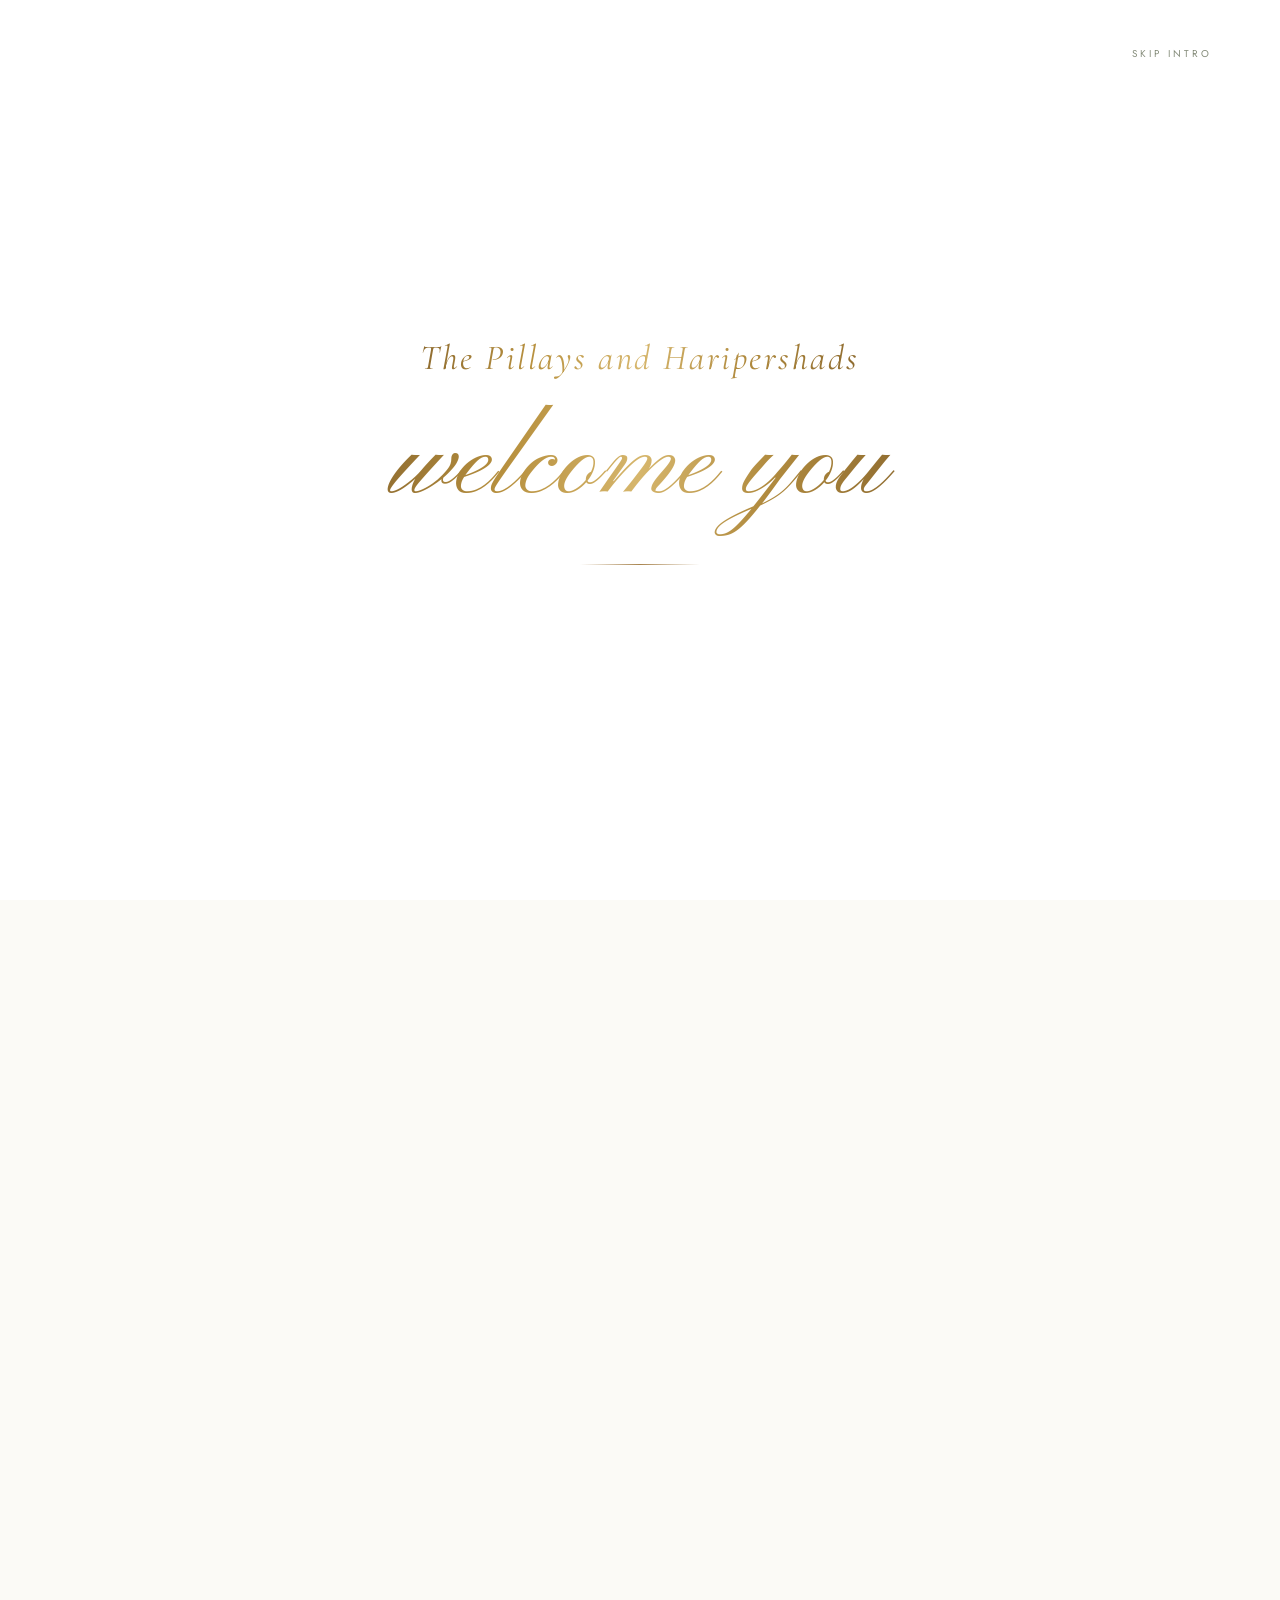
==== index (2).html @ 286792a9 "Add files via upload" ====
<!DOCTYPE html>
<html lang="en">
<head>
  <meta charset="UTF-8" />
  <meta name="viewport" content="width=device-width, initial-scale=1, viewport-fit=cover" />
  <title>Amelia &amp; Zivan's wedding</title>
  <meta name="description" content="You are invited to celebrate the wedding of Amelia &amp; Zivan — 10 April 2027, Pont de Val." />
  <meta name="theme-color" content="#4a5043" />
  <meta property="og:type" content="website" />
  <meta property="og:title" content="Amelia &amp; Zivan's wedding" />
  <meta property="og:description" content="You are invited &mdash; 10 April 2027, Pont de Val." />
  <!-- For WhatsApp/iMessage link previews, change this to the full web address of the photo, e.g. https://yoursite.com/images/couple-2.jpg -->
  <meta property="og:image" content="images/couple-2.jpg" />
  <link rel="icon" href="images/logo-gold.png" />
  <link rel="apple-touch-icon" href="images/logo-gold.png" />
  <link rel="preconnect" href="https://fonts.googleapis.com" />
  <link rel="preconnect" href="https://fonts.gstatic.com" crossorigin />
  <link href="https://fonts.googleapis.com/css2?family=Cormorant+Garamond:ital,wght@0,300;0,400;0,500;0,600;1,300;1,400;1,500&family=Jost:wght@300;400;500&family=Pinyon+Script&display=swap" rel="stylesheet" />
  <link rel="stylesheet" href="css/style.css" />
</head>
<body class="is-locked">

  <!-- Custom bouquet cursor -->
  <div id="cursor" aria-hidden="true">
    <svg viewBox="0 0 64 64" fill="none" stroke="currentColor" stroke-width="1.3" stroke-linecap="round" stroke-linejoin="round">
      <!-- two interlocking wedding rings -->
      <circle cx="23" cy="39" r="14" />
      <circle cx="41" cy="39" r="14" />
      <circle cx="23" cy="39" r="11.200" stroke-width=".6" opacity=".7" />
      <circle cx="41" cy="39" r="11.200" stroke-width=".6" opacity=".7" />
      <!-- diamond -->
      <path d="M18.500 16 L21 11 H25 L27.500 16 L23 22 Z" />
      <path d="M18.500 16 H27.500 M21 11 L23 16 L25 11 M23 16 V22" stroke-width=".8" />
      <!-- sparkle -->
      <path d="M46 8 V14 M43 11 H49" stroke-width=".9" />
    </svg>
  </div>

  <!-- Falling leaves canvas -->
  <canvas id="leaves" aria-hidden="true"></canvas>

  <!-- ============ INTRO ============ -->
  <section id="intro" aria-label="Wedding invitation" data-cursor-theme="light">
    <div class="intro-vignette"></div>
    <div class="grain"></div>
    <div class="gold-dust" id="goldDust" aria-hidden="true"></div>

    <!-- Stage 1: Monogram on black -->
    <div class="stage stage-logo" id="stageLogo">
      <img class="logo-main" src="images/logo-gold.png" alt="Amelia and Zivan monogram" />
    </div>

    <!-- Stage 2: Welcome message -->
    <div class="stage stage-welcome" id="stageWelcome">
      <h2 class="welcome-text"><span class="wl wl-a">The Pillays and Haripershads</span><span class="wl wl-b">welcome you</span></h2>
      <span class="welcome-rule"></span>
    </div>

    <!-- Stage 3: Envelope on sage -->
    <div class="stage stage-envelope" id="stageEnvelope">
      <p class="env-hint" id="envHint">Tap the seal to open</p>

      <div class="env-fit" id="envFit">
      <div class="envelope-wrap" id="envelopeWrap">
        <div class="envelope" id="envelope">
          <div class="env-back"></div>

          <!-- the card tucked inside -->
          <div class="card" id="card">
            <div class="card-inner">
              <p class="card-eyebrow" id="guestGreeting">Dear Guest,</p>
              <i class="card-rule"></i>
              <p class="card-line">We joyfully invite you to celebrate the wedding of</p>
              <h1 class="card-names">Amelia <span>&amp;</span> Zivan</h1>
              <p class="card-date">Saturday &middot; 10 April 2027</p>

              <div class="countdown" id="countdownCard" aria-live="off">
                <div><b data-unit="days">000</b><small>Days</small></div>
                <div><b data-unit="hours">00</b><small>Hours</small></div>
                <div><b data-unit="minutes">00</b><small>Minutes</small></div>
                <div><b data-unit="seconds">00</b><small>Seconds</small></div>
              </div>

              <button class="enter-btn" id="enterBtn" type="button">
                <span>Enter</span>
              </button>

            </div>
          </div>

          <div class="env-front"></div>
          <div class="env-label"><b><span class="el-names">Amelia &amp; Zivan's</span><span class="el-wed">wedding</span></b></div>
          <div class="env-flap" id="envFlap"></div>

          <button class="seal" id="seal" type="button" aria-label="Open the invitation">
            <img src="images/logo-gold.png" alt="" />
          </button>
        </div>
        <div class="env-shadow"></div>
        <img class="env-logo" id="envLogo" src="images/logo-gold.png" alt="" />
      </div>
      </div>
    </div>

    <button class="skip" id="skipBtn" type="button">Skip intro</button>

    <!-- Curtain used for the transition into the main site -->
    <div class="curtain" id="curtain"><img src="images/logo-gold.png" alt="" /></div>
  </section>

  <!-- ============ MAIN SITE ============ -->
  <main id="site" aria-hidden="true">

    <!-- Icon sprite (line art) -->
    <svg width="0" height="0" style="position:absolute" aria-hidden="true">
      <defs>
        <symbol id="i-pin" viewBox="0 0 48 48"><path d="M24 43c-7-9-12-15-12-22a12 12 0 0 1 24 0c0 7-5 13-12 22z"/><circle cx="24" cy="21" r="4.5"/></symbol>
        <symbol id="i-rings" viewBox="0 0 48 48"><circle cx="18" cy="29" r="10"/><circle cx="30" cy="29" r="10"/><path d="M14 11l4-4 4 4-4 5z"/></symbol>
        <symbol id="i-cocktail" viewBox="0 0 48 48"><path d="M8 10h32L24 28z"/><path d="M24 28v14M15 42h18"/><circle cx="31" cy="9" r="3"/><path d="M31 3l-7 12"/></symbol>
        <symbol id="i-heart" viewBox="0 0 48 48"><path d="M24 41C9 30 6 22 6 16a9 9 0 0 1 18-1 9 9 0 0 1 18 1c0 6-3 14-18 25z"/></symbol>
        <symbol id="i-dinner" viewBox="0 0 48 48"><circle cx="24" cy="25" r="12"/><circle cx="24" cy="25" r="7"/><path d="M6 8v14M10 8v14M6 15h4M8 22v18M42 8c-4 3-5 9-4 15h4zM42 23v17"/></symbol>
        <symbol id="i-disco" viewBox="0 0 48 48"><circle cx="24" cy="27" r="14"/><path d="M24 4v9M10 27h28M24 13v28M13 18c7 4 15 4 22 0M13 36c7-4 15-4 22 0"/></symbol>
        <symbol id="i-moon" viewBox="0 0 48 48"><path d="M33 6a18 18 0 1 0 9 30A15 15 0 0 1 33 6z"/><path d="M38 8v6M35 11h6"/></symbol>
        <symbol id="i-clock" viewBox="0 0 48 48"><circle cx="24" cy="24" r="17"/><path d="M24 13v11l7 5"/></symbol>
        <symbol id="i-cal" viewBox="0 0 48 48"><rect x="7" y="10" width="34" height="31" rx="2"/><path d="M7 19h34M16 5v9M32 5v9"/></symbol>
        <symbol id="i-bed" viewBox="0 0 48 48"><path d="M5 38V12M5 28h38v10M43 28v-5a6 6 0 0 0-6-6H19v11"/><circle cx="12" cy="22" r="4"/></symbol>
      </defs>
    </svg>

    <div class="progress" id="progress" aria-hidden="true"></div>

    <header class="nav" id="nav">
      <a href="#top" class="nav-logo"><img src="images/logo-gold.png" alt="A &amp; Z" /></a>
      <button class="nav-toggle" id="navToggle" type="button" aria-label="Menu" aria-expanded="false"><span></span><span></span></button>
      <nav id="navLinks">
        <a href="#welcome">Welcome</a>
        <a href="#retinue">Retinue</a>
        <a href="#details">The Day</a>
        <a href="#itinerary">Itinerary</a>
        <a href="#dresscode">Dress Code</a>
        <a href="#stay">Stay</a>
        <a href="#rsvp" class="nav-cta">RSVP</a>
      </nav>
    </header>

    <!-- ================= HERO ================= -->
    <section class="hero" id="top" data-cursor-theme="dark">
      <div class="hero-bg" id="heroBg"></div>
      <div class="hero-overlay"></div>
      <div class="hero-content">
        <div class="hero-top">
          <img class="hero-crest reveal" src="images/logo-gold.png" alt="" />
          <p class="eyebrow reveal">Our Wedding</p>
          <h2 class="hero-names reveal"><span class="n1">Amelia</span><span class="amp">&amp;</span><span class="n2">Zivan</span></h2>
          <p class="hero-date reveal">10 &middot; 04 &middot; 2027</p>
          <p class="hero-venue reveal">Pont de Val</p>
        </div>
        <div class="hero-bottom">
          <div class="countdown countdown-hero reveal" id="countdownHero">
            <div><b data-unit="days">000</b><small>Days</small></div>
            <div><b data-unit="hours">00</b><small>Hours</small></div>
            <div><b data-unit="minutes">00</b><small>Minutes</small></div>
            <div><b data-unit="seconds">00</b><small>Seconds</small></div>
          </div>
          <a href="#rsvp" class="btn-gold reveal">Kindly Reply</a>
        </div>
      </div>
      <a href="#welcome" class="scroll-cue" aria-label="Scroll down"><span></span></a>
    </section>

    <!-- ================= WELCOME ================= -->
    <section class="paper welcome" id="welcome" data-cursor-theme="light">
      <div class="euc tl" data-len="7" data-seed="3"></div>
      <div class="euc br" data-len="6" data-seed="9"></div>
      <div class="container">
        <p class="quote reveal">&ldquo;Two are better than one&hellip; and a threefold cord is not quickly broken.&rdquo;<small>Ecclesiastes 4:9, 12</small></p>
        <img class="mono reveal" src="images/logo-gold.png" alt="" />
        <p class="eyebrow dark reveal">With great joy and grateful hearts</p>
        <p class="lead reveal">Together with our parents, we invite you to share in the celebration of our love as we unite in marriage.</p>

        <h3 class="script-names reveal"><span>Amelia</span><em>&amp;</em><span>Zivan</span></h3>
        <p class="eyebrow dark reveal">We have the honour of inviting you to our wedding</p>

        <div class="date-block reveal">
          <span class="dow">Saturday</span>
          <span class="mth">April</span><b>10</b>
          <span class="yr">2027</span>
        </div>
        <button class="btn-line reveal" id="addCal" type="button"><svg class="ico"><use href="#i-cal"/></svg> Add to calendar</button>
      </div>
    </section>

    
    <!-- ================= MOMENTS ================= -->
    <section class="moments" id="story" data-cursor-theme="light">
      <div class="container">
        <p class="eyebrow dark reveal">Our Story</p>
        <h3 class="section-title reveal">Moments we <em>treasure</em></h3>
      </div>

      <div class="pair p1">
        <figure class="m ma" data-speed="-0.05"><div class="m-img reveal"><img src="images/couple-7.jpg" alt="Amelia and Zivan sitting together in a golden field" loading="lazy" /></div></figure>
        <figure class="m mb" data-speed="0.07"><div class="m-img reveal"><img src="images/couple-1.jpg" alt="Amelia resting her head on Zivan's shoulder" loading="lazy" /></div></figure>
        <p class="m-cap c1 reveal"><span>Forever</span> begins with a single yes.</p>
      </div>

      <div class="pair p2">
        <figure class="m md" data-speed="-0.04"><div class="m-img reveal"><img src="images/couple-12.jpg" alt="Zivan lifting Amelia at sunset" loading="lazy" /></div></figure>
        <figure class="m mc" data-speed="0.07"><div class="m-img reveal"><img src="images/couple-4.jpg" alt="Amelia and Zivan smiling at each other" loading="lazy" /></div></figure>
        <p class="m-cap c2 reveal">Love, <span>laughter</span> and a lifetime ahead.</p>
      </div>

      <div class="container love-story">
        <p class="eyebrow dark reveal">Our Love Story</p>
        <ol class="years reveal">
          <li><b>2022</b><span>A first glance at church</span></li>
          <li><b>2023</b><span>Becoming friends</span></li>
          <li><b>2024</b><span>Our first date</span></li>
          <li><b>2025</b><span>Courting, in God&rsquo;s timing</span></li>
        </ol>
        <div class="story-text">
          <p class="reveal">Zivan first saw Amelia at church in 2022. They became friends in 2023, went on their first date in 2024, and, in God&rsquo;s divine timing, began courting in 2025.</p>
          <p class="reveal">As they got to know each other on a deeper level, they put God at the centre of their relationship and fell in love. One of the most precious moments in their story came when Zivan delivered the proposal of Amelia&rsquo;s dreams.</p>
          <p class="story-close reveal">From the very start they have consistently prayed for God&rsquo;s will to be done, and God has been faithful to that ever since.</p>
        </div>
      </div>
    </section>

    <!-- ================= PARENTS ================= -->
    <section class="paper parents-sec" id="parents" data-cursor-theme="light">
      <div class="euc tr" data-len="6" data-seed="7"></div>
      <div class="euc bl" data-len="6" data-seed="14"></div>
      <div class="container">
        <p class="eyebrow dark reveal">With their blessing</p>
        <h3 class="section-title reveal">Our <em>parents</em></h3>
        <div class="parents parents-full reveal">
          <div><h4>Parents of the Groom</h4><p>Harish and Shiksha Haripershad</p></div>
          <i></i>
          <div><h4>Parents of the Bride</h4><p>PS Arnold David Pillay<br>and Amantha Pillay</p></div>
        </div>
      </div>
    </section>

    <!-- ================= RETINUE ================= -->
    <section class="retinue" id="retinue" data-cursor-theme="light">
      <div class="container wide">
        <p class="eyebrow dark reveal">The Wedding Party</p>
        <h3 class="section-title reveal">Meet the <em>Retinue</em></h3>
        <p class="lead reveal">The beloved people standing beside us on our day.</p>

        <div class="rt-group">
          <h4 class="rt-title reveal">Parents of the Couple</h4>
          <div class="rt-row cols-2">
            <figure class="rt reveal"><div class="rt-photo" data-i="HH"><div class="rt-img"><img src="images/pg_2.png" alt="Harish and Shiksha Haripershad" loading="lazy" decoding="async" onerror="this.closest('.rt-photo').classList.add('noimg');this.remove()" /></div></div><figcaption><b>Harish and Shiksha Haripershad</b><span>Parents of the Groom</span></figcaption></figure>
            <figure class="rt reveal"><div class="rt-photo" data-i="AP"><div class="rt-img"><img src="images/pg_1.png" alt="PS Arnold David Pillay and Amantha Pillay" loading="lazy" decoding="async" onerror="this.closest('.rt-photo').classList.add('noimg');this.remove()" /></div></div><figcaption><b>PS Arnold David Pillay and Amantha Pillay</b><span>Parents of the Bride</span></figcaption></figure>
          </div>
        </div>

        <div class="rt-group">
          <h4 class="rt-title reveal">Officiant</h4>
          <div class="rt-row cols-1">
            <figure class="rt reveal"><div class="rt-photo" data-i="PC"><div class="rt-img"><img src="images/rg_1.png" alt="Reverend Paul Cyril" loading="lazy" decoding="async" onerror="this.closest('.rt-photo').classList.add('noimg');this.remove()" /></div></div><figcaption><small>Marriage Officer</small><b>Reverend Paul Cyril</b></figcaption></figure>
          </div>
        </div>

        <div class="rt-group">
          <h4 class="rt-title reveal">Flower Girls</h4>
          <div class="rt-row cols-3">
            <figure class="rt reveal"><div class="rt-photo" data-i="AP"><div class="rt-img"><img src="images/fg_1.png" alt="Atara Pillay" loading="lazy" decoding="async" onerror="this.closest('.rt-photo').classList.add('noimg');this.remove()" /></div></div><figcaption><b>Atara Pillay</b><span>Sister of the Bride</span></figcaption></figure>
            <figure class="rt reveal"><div class="rt-photo" data-i="IN"><div class="rt-img"><img src="images/fg_2.png" alt="Ileana Erin Naidoo" loading="lazy" decoding="async" onerror="this.closest('.rt-photo').classList.add('noimg');this.remove()" /></div></div><figcaption><b>Ileana Erin Naidoo</b><span>Cousin of the Bride</span></figcaption></figure>
            <figure class="rt reveal"><div class="rt-photo" data-i="GJ"><div class="rt-img"><img src="images/fg_3.png" alt="Gracie John" loading="lazy" decoding="async" onerror="this.closest('.rt-photo').classList.add('noimg');this.remove()" /></div></div><figcaption><b>Gracie John</b><span>Cousin of the Groom</span></figcaption></figure>
          </div>
        </div>

        <div class="rt-group">
          <h4 class="rt-title reveal">Bridesmaids</h4>
          <div class="rt-row cols-4">
            <figure class="rt reveal"><div class="rt-photo" data-i="AP"><div class="rt-img"><img src="images/bg_1.png" alt="Aria Pillay" loading="lazy" decoding="async" onerror="this.closest('.rt-photo').classList.add('noimg');this.remove()" /></div></div><figcaption><small>Maid of Honour</small><b>Aria Pillay</b><span>Sister of the Bride</span></figcaption></figure>
            <figure class="rt reveal"><div class="rt-photo" data-i="LS"><div class="rt-img"><img src="images/bg_2.png" alt="Lutanda Sefu" loading="lazy" decoding="async" onerror="this.closest('.rt-photo').classList.add('noimg');this.remove()" /></div></div><figcaption><small>Bridesmaid</small><b>Lutanda Sefu</b><span>Best Friend of the Bride</span></figcaption></figure>
            <figure class="rt reveal"><div class="rt-photo" data-i="KV"><div class="rt-img"><img src="images/bg_3.png" alt="Katelyn Faith Verasamy" loading="lazy" decoding="async" onerror="this.closest('.rt-photo').classList.add('noimg');this.remove()" /></div></div><figcaption><small>Bridesmaid</small><b>Katelyn Faith Verasamy</b><span>Cousin of the Bride</span></figcaption></figure>
            <figure class="rt reveal"><div class="rt-photo" data-i="AN"><div class="rt-img"><img src="images/bg_4.png" alt="Arne' Damita Naidoo" loading="lazy" decoding="async" onerror="this.closest('.rt-photo').classList.add('noimg');this.remove()" /></div></div><figcaption><small>Bridesmaid</small><b>Arne&rsquo; Damita Naidoo</b><span>Cousin of the Bride</span></figcaption></figure>
          </div>
        </div>

        <div class="rt-group">
          <h4 class="rt-title reveal">Groomsmen</h4>
          <div class="rt-row cols-4">
            <figure class="rt reveal"><div class="rt-photo" data-i="AH"><div class="rt-img"><img src="images/gg_1.png" alt="Azhar Haripershad" loading="lazy" decoding="async" onerror="this.closest('.rt-photo').classList.add('noimg');this.remove()" /></div></div><figcaption><small>Best Man</small><b>Azhar Haripershad</b><span>Brother of the Groom</span></figcaption></figure>
            <figure class="rt reveal"><div class="rt-photo" data-i="AP"><div class="rt-img"><img src="images/gg_2.png" alt="Anderson David Pillay" loading="lazy" decoding="async" onerror="this.closest('.rt-photo').classList.add('noimg');this.remove()" /></div></div><figcaption><small>Groomsman</small><b>Anderson David Pillay</b><span>Brother of the Bride</span></figcaption></figure>
            <figure class="rt reveal"><div class="rt-photo" data-i="AI"><div class="rt-img"><img src="images/gg_3.png" alt="Adam Isenberg" loading="lazy" decoding="async" onerror="this.closest('.rt-photo').classList.add('noimg');this.remove()" /></div></div><figcaption><small>Groomsman</small><b>Adam Isenberg</b><span>Best Friend of the Groom</span></figcaption></figure>
            <figure class="rt reveal"><div class="rt-photo" data-i="SC"><div class="rt-img"><img src="images/gg_4.png" alt="Salil Cherian" loading="lazy" decoding="async" onerror="this.closest('.rt-photo').classList.add('noimg');this.remove()" /></div></div><figcaption><small>Groomsman</small><b>Salil Cherian</b><span>Best Friend of the Groom</span></figcaption></figure>
          </div>
        </div>
      </div>
    </section>

    <!-- ================= THE DAY ================= -->
    <section class="paper details" id="details" data-cursor-theme="light">
      <div class="container">
        <p class="eyebrow dark reveal">The Day</p>
        <h3 class="section-title reveal">Join us at <em>Pont de Val</em></h3>
        <figure class="venue-photo reveal"><div class="vp-img"><img src="images/venue.jpg" alt="Pont de Val venue at dusk" loading="lazy" /></div></figure>
        <figure class="venue-photo venue-photo-2 reveal"><div class="vp-img"><img src="images/venue_2.jpg" data-fallbacks="images/venue%202.jpg,images/venue-2.jpg,images/venue2.jpg" alt="Ceremony seating beside the river at sunset, beneath a weeping willow" loading="lazy" /></div></figure>

        <div class="detail-grid">
          <article class="detail reveal">
            <svg class="ico"><use href="#i-rings"/></svg>
            <h4>Ceremony</h4>
            <p class="time">3:00 PM</p>
            <p class="note">Guest arrival 2:00 &ndash; 2:30 PM</p>
            <p class="place">Pont de Val</p>
            <p class="addr ph">Address &middot; TBC</p>
            <a class="btn-dark" target="_blank" rel="noopener" data-map>View location</a>
          </article>
          <article class="detail reveal">
            <svg class="ico"><use href="#i-cocktail"/></svg>
            <h4>Reception</h4>
            <p class="time">5:30 PM</p>
            <p class="note">After party until 11:00 PM</p>
            <p class="place">Pont de Val</p>
            <p class="addr ph">Address &middot; TBC</p>
            <a class="btn-dark" target="_blank" rel="noopener" data-map>View location</a>
          </article>
        </div>
      </div>
    </section>

    <!-- ================= ITINERARY ================= -->
    <section class="itinerary" id="itinerary" data-cursor-theme="light">
      <div class="wash torn" id="wash">
        <div class="container">
          <p class="eyebrow dark reveal">Itinerary of Activities</p>
          <h3 class="section-title reveal">The shape of <em>our day</em></h3>
          <ol class="timeline" id="timeline">
            <li class="reveal"><svg class="ico"><use href="#i-pin"/></svg><span class="t">2:00 &ndash; 2:30 PM</span><span class="d">Guest arrival</span></li>
            <li class="reveal"><svg class="ico"><use href="#i-rings"/></svg><span class="t">3:00 PM</span><span class="d">Ceremony</span></li>
            <li class="reveal"><svg class="ico"><use href="#i-cocktail"/></svg><span class="t">4:00 &ndash; 5:00 PM</span><span class="d">Canap&eacute;s</span></li>
            <li class="reveal"><svg class="ico"><use href="#i-heart"/></svg><span class="t">5:00 &ndash; 5:30 PM</span><span class="d">Couple's entrance</span></li>
            <li class="reveal"><svg class="ico"><use href="#i-disco"/></svg><span class="t">5:30 &ndash; 11:00 PM</span><span class="d">Reception &amp; after party</span></li>
          </ol>
        </div>
      </div>
    </section>

    <!-- ================= DRESS CODE ================= -->
    <section class="paper dresscode" id="dresscode" data-cursor-theme="light">
      <div class="euc tr" data-len="6" data-seed="5"></div>
      <div class="container narrow">
        <p class="eyebrow dark reveal">Dress Code</p>
        <h3 class="section-title reveal">What to <em>wear</em></h3>
        <p class="lead reveal">We want you to feel comfortable, celebrated and beautifully dressed for the day. To keep our palette harmonious, we kindly ask guests to avoid white, black and all shades of green. Rich earthy tones, soft neutrals and warm golds would be perfect, and we can't wait to see you all dressed up!</p>

        <div class="dc-grid reveal">
          <div class="dc"><h4>Ladies</h4><p>Terracotta, mocha, dusty rose, gold and soft neutrals will look stunning. Please avoid white, black and green.</p></div>
          <div class="dc"><h4>Gentlemen</h4><p>Navy, charcoal, brown or tan suits are lovely. Please avoid white, black and green.</p></div>
        </div>

        <div class="swatches reveal">
          <div class="sw-row"><button type="button" style="--c:#b4694f" data-name="Terracotta" aria-label="Terracotta"></button><button type="button" style="--c:#8a6a55" data-name="Mocha" aria-label="Mocha"></button><button type="button" style="--c:#c9a29a" data-name="Dusty Rose" aria-label="Dusty Rose"></button><button type="button" style="--c:#c9a77a" data-name="Gold" aria-label="Gold"></button><button type="button" style="--c:#2f3e5c" data-name="Navy" aria-label="Navy"></button></div>
          <div class="sw-row"><button type="button" style="--c:#f5f1e8" data-name="Ivory" aria-label="Ivory"></button><button type="button" style="--c:#eedfe0" data-name="Pearl" aria-label="Pearl"></button><button type="button" style="--c:#f5e9c7" data-name="Vanilla" aria-label="Vanilla"></button><button type="button" style="--c:#eee1cc" data-name="Almond" aria-label="Almond"></button><button type="button" style="--c:#edd9cf" data-name="Champagne" aria-label="Champagne"></button></div>
          <div class="sw-row"><button type="button" style="--c:#efd3b0" data-name="Peach Cream" aria-label="Peach Cream"></button><button type="button" style="--c:#e7cccd" data-name="Blush" aria-label="Blush"></button><button type="button" style="--c:#dccfc0" data-name="Oat" aria-label="Oat"></button><button type="button" style="--c:#e3d1b4" data-name="Sand" aria-label="Sand"></button><button type="button" style="--c:#575a60" data-name="Charcoal" aria-label="Charcoal"></button></div>
        </div>
        <p class="swatch-name" id="swatchName">Tap a colour</p>

        <div class="avoid reveal">
          <span class="avoid-label">Kindly avoid</span>
          <div class="av-row">
            <button type="button" style="--c:#ffffff" data-name="White" aria-label="Avoid White"></button>
            <button type="button" style="--c:#121212" data-name="Black" aria-label="Avoid Black"></button>
            <button type="button" style="--c:#8fa07f" data-name="Green &middot; all shades" aria-label="Avoid all shades of green"></button>
          </div>
          <p class="avoid-name" id="avoidName">Tap a colour to see its name</p>
        </div>
      </div>
    </section>

    <!-- ================= STAY ================= -->
    <section class="stay" id="stay" data-cursor-theme="light">
      <div class="container">
        <p class="eyebrow dark reveal">Accommodation</p>
        <h3 class="section-title reveal">Rest <em>awhile</em></h3>
        <p class="lead reveal ph">A few words about where to stay near Pont de Val &middot; TBC.</p>
        <div class="stay-card reveal">
          <svg class="ico"><use href="#i-bed"/></svg>
          <h4 class="ph">Hotel name &middot; TBC</h4>
          <p class="ph">Distance from venue, room options and any special rate or booking code &middot; TBC</p>
          <a class="btn-dark" id="bookBtn" href="#" target="_blank" rel="noopener">Book your room</a>
          <small id="bookNote"></small>
        </div>
      </div>
    </section>

    <!-- ================= RSVP ================= -->
    <section class="paper rsvp" id="rsvp" data-cursor-theme="light">
      <div class="euc tl" data-len="6" data-seed="12"></div>
      <div class="euc br" data-len="7" data-seed="21"></div>
      <div class="container narrow">
        <p class="eyebrow dark reveal">Kindly Reply</p>
        <h3 class="section-title reveal">Will you <em>join us?</em></h3>
        <p class="lead reveal">Please confirm your attendance by <b class="ph">DATE &middot; TBC</b>.</p>

        <form id="rsvpForm" class="form reveal" novalidate>
          <input type="text" name="_honey" tabindex="-1" autocomplete="off" class="hp" />
          <input type="hidden" name="invite_link_name" id="inviteName" />

          <label class="fld"><span>Full name</span><input type="text" name="name" required autocomplete="name" /></label>
          <div class="row2">
            <label class="fld"><span>Email</span><input type="email" name="email" required autocomplete="email" /></label>
            <label class="fld"><span>Phone / WhatsApp</span><input type="tel" name="phone" autocomplete="tel" /></label>
          </div>

          <fieldset class="choice">
            <legend>Will you be attending?</legend>
            <label><input type="radio" name="attending" value="Joyfully accepts" required /><span>Joyfully accepts</span></label>
            <label><input type="radio" name="attending" value="Regretfully declines" /><span>Regretfully declines</span></label>
          </fieldset>

          <div id="attendExtra">
            <div class="row2">
              <label class="fld"><span>Number of guests (including you)</span>
                <div class="stepper"><button type="button" data-step="-1" aria-label="Fewer">&minus;</button><input type="number" name="guests" id="guests" value="1" min="1" max="10" readonly /><button type="button" data-step="1" aria-label="More">+</button></div>
              </label>
              <label class="fld"><span>Dietary requirements</span><input type="text" name="dietary" placeholder="Allergies, vegetarian, halaal..." /></label>
            </div>
            <label class="fld"><span>Names of everyone in your party</span><textarea name="party_names" rows="2"></textarea></label>
          </div>

          <label class="fld"><span>A message for the couple (optional)</span><textarea name="message" rows="3"></textarea></label>

          <button class="btn-dark big" type="submit" id="rsvpBtn"><span>Send my reply</span></button>
          <p class="form-status" id="rsvpStatus" role="status"></p>
        </form>

        <div class="thanks" id="rsvpThanks" hidden>
          <img src="images/logo-gold.png" alt="" />
          <h4>Thank you</h4>
          <p>Your reply has been sent. We can't wait to celebrate with you.</p>
        </div>
      </div>
    </section>

    <!-- ================= FAQ ================= -->
    <section class="paper faq" id="faq" data-cursor-theme="light">
      <div class="container narrow">
        <p class="eyebrow dark reveal">Good to Know</p>
        <h3 class="section-title reveal">Little <em>details</em></h3>
        <div class="reveal">
          <details><summary>Gifts</summary><p>Should you wish to honour us with a gift, it would be warmly appreciated.</p></details>
          <details><summary>Parking</summary><p>There is designated parking available at the wedding venue.</p></details>
          <details><summary>Questions?</summary><p class="ph">Contact details for the couple or coordinator &middot; TBC.</p></details>
        </div>
      </div>
    </section>

    <footer class="footer" data-cursor-theme="dark">
      <img src="images/logo-gold.png" alt="" />
      <p class="f-names">Amelia &amp; Zivan</p>
      <p>10 April 2027 &middot; Pont de Val</p>
      <p class="f-fam">The Pillay &amp; Haripershad families</p>
      <p class="f-love">With love &amp; gratitude</p>
    </footer>
  </main>


  <div class="lb" id="lb" hidden data-cursor-theme="dark" role="dialog" aria-label="Photo viewer">
    <button class="lb-x" id="lbClose" type="button" aria-label="Close">&times;</button>
    <button class="lb-nav lb-prev" id="lbPrev" type="button" aria-label="Previous photo">&#8249;</button>
    <img id="lbImg" alt="" />
    <button class="lb-nav lb-next" id="lbNext" type="button" aria-label="Next photo">&#8250;</button>
  </div>

  <script src="js/script.js"></script>
</body>
</html>
---- css/style.css ----
/* ===========================================================
   A & Z — Wedding Site
   Palette: sage #848b79 · black · white · gold
   =========================================================== */
:root{
  --sage:#848b79;
  --sage-deep:#4a5043;
  --sage-dark:#2f342b;
  --sage-soft:#c9cdc1;
  --sage-mist:#eef0ea;
  --grey:#d9dbd6;
  --ivory:#fbfaf6;
  --gold:#c9a77a;
  --gold-light:#e6cfa8;
  --gold-deep:#a98550;
  --ink:#16181a;
  --serif:'Cormorant Garamond', Georgia, serif;
  --sans:'Jost', system-ui, sans-serif;
  --ease:cubic-bezier(.22,.8,.24,1);
}

*{box-sizing:border-box;margin:0;padding:0}
html{scroll-behavior:smooth}
body{font-family:var(--sans);background:var(--ivory);color:var(--ink);-webkit-font-smoothing:antialiased;overflow-x:hidden}
body.is-locked{overflow:hidden;height:100vh}
img{max-width:100%;display:block}
a{color:inherit;text-decoration:none}
button{font-family:inherit;cursor:none;border:0;background:none;color:inherit}

/* Hide native cursor only on devices with a real pointer */
@media (hover:hover) and (pointer:fine){
  html.has-cursor, html.has-cursor *{cursor:none !important}
}

/* ---------------- Cursor ---------------- */
#cursor{
  position:fixed;left:0;top:0;width:46px;height:46px;z-index:99999;pointer-events:none;
  color:#fff;opacity:0;transform:translate3d(-100px,-100px,0);
  transition:opacity .3s, color .35s;
  filter:drop-shadow(0 0 3px rgba(0,0,0,.35));
  will-change:transform;
}
#cursor svg{width:100%;height:100%;transform-origin:50% 90%;transition:transform .45s var(--ease)}
#cursor.is-hover svg{transform:scale(1.35) rotate(-8deg)}
#cursor.is-down svg{transform:scale(.85)}
#cursor.on-light{color:var(--sage-deep);filter:drop-shadow(0 0 2px rgba(255,255,255,.7))}
.petal{
  position:fixed;z-index:99998;pointer-events:none;width:7px;height:10px;border-radius:70% 0 70% 0;
  border:1px solid rgba(255,255,255,.85);opacity:.9;
  animation:petalFall 1.1s ease-out forwards;
}
.petal.on-light{border-color:var(--gold)}
@keyframes petalFall{to{opacity:0;transform:translate(var(--dx),var(--dy)) rotate(var(--r)) scale(.4)}}
@media (hover:none),(pointer:coarse){#cursor,.petal{display:none}}

#leaves{position:fixed;inset:0;width:100%;height:100%;pointer-events:none;z-index:5}

/* ---------------- Intro ---------------- */
#intro{
  position:fixed;inset:0;z-index:1000;overflow:hidden;
  background:radial-gradient(ellipse at 50% 40%, #6b7260 0%, var(--sage-deep) 55%, var(--sage-dark) 100%);
  transition:opacity 1.2s ease, visibility 1.2s;
}
#intro.is-done{opacity:0;visibility:hidden;pointer-events:none}
.intro-vignette{position:absolute;inset:0;background:radial-gradient(ellipse at center,transparent 45%,rgba(0,0,0,.45) 100%);pointer-events:none}
.grain{
  position:absolute;inset:-50%;opacity:.12;pointer-events:none;mix-blend-mode:overlay;
  background-image:url("data:image/svg+xml;utf8,<svg xmlns='http://www.w3.org/2000/svg' width='160' height='160'><filter id='n'><feTurbulence type='fractalNoise' baseFrequency='.9' numOctaves='2'/></filter><rect width='100%' height='100%' filter='url(%23n)'/></svg>");
  animation:grain 1.2s steps(6) infinite;
}
@keyframes grain{0%{transform:translate(0,0)}20%{transform:translate(-3%,2%)}40%{transform:translate(2%,-3%)}60%{transform:translate(-2%,-1%)}80%{transform:translate(3%,3%)}100%{transform:translate(0,0)}}

.gold-dust{position:absolute;inset:0;pointer-events:none}
.gold-dust i{
  position:absolute;bottom:-10px;width:3px;height:3px;border-radius:50%;
  background:var(--gold-light);box-shadow:0 0 8px var(--gold);opacity:0;
  animation:dust linear infinite;
}
@keyframes dust{0%{opacity:0;transform:translateY(0)}15%{opacity:.9}100%{opacity:0;transform:translateY(-105vh) translateX(var(--dx))}}

.stage{position:absolute;inset:0;display:flex;flex-direction:column;align-items:center;justify-content:center;text-align:center}

/* Stage 1 */
.stage-logo{transition:opacity 1.2s ease, transform 1.4s var(--ease);z-index:3}
.logo-main{
  width:min(300px,62vw);opacity:0;transform:scale(.92);
  animation:logoIn 2.4s var(--ease) .4s forwards;
  filter:drop-shadow(0 0 22px rgba(201,167,122,.35));
  -webkit-mask-image:linear-gradient(115deg,#000 40%,rgba(0,0,0,.35) 50%,#000 60%);
  -webkit-mask-size:250% 100%;mask-size:250% 100%;
}
.logo-main.shimmer{animation:logoShimmer 2.6s ease-in-out 1}
@keyframes logoIn{to{opacity:1;transform:scale(1)}}
@keyframes logoShimmer{0%{-webkit-mask-position:120% 0;mask-position:120% 0}100%{-webkit-mask-position:-20% 0;mask-position:-20% 0}}
.logo-caption{
  margin-top:28px;font-family:var(--serif);font-style:italic;font-weight:300;font-size:1.25rem;
  letter-spacing:.12em;color:var(--sage-soft);opacity:0;animation:fadeUp 1.6s var(--ease) 1.8s forwards;
}
@keyframes fadeUp{from{opacity:0;transform:translateY(14px)}to{opacity:1;transform:none}}
.stage-logo.leave{opacity:0;transform:translateY(-60px) scale(.6);pointer-events:none}

/* Stage 2 */
.stage-envelope{opacity:0;visibility:hidden;transition:opacity 1.2s ease;z-index:2;padding:0 16px}
.stage-envelope.show{opacity:1;visibility:visible}
.env-hint{
  position:absolute;top:9vh;font-family:var(--serif);font-style:italic;font-size:1.3rem;letter-spacing:.1em;
  color:var(--gold-light);transition:opacity .6s;
}
.env-hint.hide{opacity:0}

.envelope-wrap{
  position:relative;width:min(560px,90vw);aspect-ratio:1.45/1;perspective:1600px;
  transform:translateY(120vh) rotate(-4deg);
}
.stage-envelope.show .envelope-wrap{animation:envArrive 2.2s var(--ease) .2s forwards}
@keyframes envArrive{to{transform:translateY(0) rotate(0)}}
.envelope-wrap.floating .envelope{animation:float 5s ease-in-out infinite}
@keyframes float{0%,100%{transform:translateY(0) rotateX(0) rotateY(0)}50%{transform:translateY(-10px) rotateX(1deg) rotateY(-1deg)}}

.envelope{position:absolute;inset:0;transform-style:preserve-3d;transition:transform .2s ease-out}
.env-back,.env-front,.env-flap{position:absolute;left:0;right:0}
.env-back{inset:0;background:linear-gradient(160deg,#e9e5da,#d9d4c4);border-radius:4px;box-shadow:0 30px 70px rgba(0,0,0,.45)}
.env-front{
  inset:0;z-index:4;border-radius:4px;
  background:linear-gradient(170deg,#f5f2e9,#e6e1d2);
  clip-path:polygon(0 0,50% 56%,100% 0,100% 100%,0 100%);
  filter:drop-shadow(0 -2px 3px rgba(0,0,0,.08));
}
.env-front::after{
  content:"";position:absolute;inset:0;
  background:linear-gradient(to top right,transparent 49.6%,rgba(169,133,80,.35) 50%,transparent 50.4%),
             linear-gradient(to top left,transparent 49.6%,rgba(169,133,80,.35) 50%,transparent 50.4%);
  opacity:.0;
}
.env-flap{
  top:0;height:56%;z-index:6;transform-origin:50% 0;
  background:linear-gradient(180deg,#f7f4eb,#e4dfcf);
  clip-path:polygon(0 0,100% 0,50% 100%);
  transition:transform 1s var(--ease) , z-index 0s .45s;
  backface-visibility:visible;
}
.envelope.open .env-flap{transform:rotateX(180deg);z-index:1;background:linear-gradient(0deg,#ddd8c7,#cfc9b6)}

.seal{
  position:absolute;left:50%;top:56%;width:22%;aspect-ratio:1;z-index:7;
  transform:translate(-50%,-50%);border-radius:50%;
  background:radial-gradient(circle at 35% 30%,#e8d2a9,var(--gold) 55%,var(--gold-deep));
  box-shadow:0 8px 18px rgba(0,0,0,.35), inset 0 0 0 4px rgba(255,255,255,.18), inset 0 -6px 10px rgba(0,0,0,.18);
  display:grid;place-items:center;transition:transform .5s var(--ease), opacity .6s;
}
.seal::before{content:"";position:absolute;inset:-6px;border-radius:50%;border:1px solid rgba(201,167,122,.6);animation:pulse 2.4s ease-out infinite}
@keyframes pulse{0%{transform:scale(.9);opacity:.9}100%{transform:scale(1.5);opacity:0}}
.seal img{width:64%;filter:brightness(.55) saturate(1.4) contrast(1.2);opacity:.8}
.seal:hover{transform:translate(-50%,-50%) scale(1.07)}
.envelope.open .seal{transform:translate(-50%,-50%) scale(.2) rotate(40deg);opacity:0;pointer-events:none}

.env-shadow{position:absolute;left:8%;right:8%;bottom:-38px;height:30px;background:radial-gradient(ellipse,rgba(0,0,0,.45),transparent 70%);filter:blur(6px)}

/* Card inside envelope */
.card{
  position:absolute;left:5%;right:5%;top:6%;bottom:6%;z-index:3;
  background:linear-gradient(180deg,#fffefb,#f7f4ea);border-radius:3px;
  box-shadow:0 4px 18px rgba(0,0,0,.18);
  transition:transform 1.4s var(--ease) .5s, left 1.2s var(--ease), right 1.2s var(--ease);
  display:flex;align-items:center;justify-content:center;
}
.card::before{content:"";position:absolute;inset:8px;border:1px solid rgba(201,167,122,.55);pointer-events:none}
.card-inner{opacity:0;transition:opacity .8s ease 1.1s;text-align:center;padding:30px 20px 20px;width:100%}
.envelope.open .card{transform:translateY(-58%);z-index:8;left:3%;right:3%;top:0;bottom:auto;height:128%;align-items:flex-start}
.envelope.open .card-inner{opacity:1}
.envelope-wrap{transition:margin-top 1.4s var(--ease) .3s}
.envelope-wrap.opened{margin-top:34vh}

.card-crest{width:52px;margin:0 auto 8px;filter:brightness(.72) saturate(1.5) contrast(1.15)}
.card-eyebrow{font-family:var(--serif);font-style:italic;font-size:1.05rem;color:var(--sage)}
.card-line{font-size:.62rem;letter-spacing:.26em;text-transform:uppercase;color:var(--sage-deep);margin:6px 0 4px}
.card-names{font-family:'Pinyon Script',var(--serif);font-weight:400;font-size:clamp(2rem,5vw,2.8rem);color:var(--sage-deep);line-height:1.05}
.card-names span{color:var(--gold);font-style:italic;padding:0 .08em}
.card-date{font-family:var(--serif);font-size:1.05rem;letter-spacing:.18em;color:var(--gold-deep);margin:4px 0 14px}

.countdown{display:flex;justify-content:center;gap:clamp(10px,2.4vw,22px)}
.countdown div{min-width:54px}
.countdown b{display:block;font-family:var(--serif);font-weight:400;font-size:clamp(1.5rem,4vw,2.1rem);color:var(--sage-deep);font-variant-numeric:tabular-nums;line-height:1}
.countdown small{display:block;margin-top:6px;font-size:.55rem;letter-spacing:.28em;text-transform:uppercase;color:var(--sage)}

.enter-btn{
  position:relative;margin-top:18px;padding:12px 30px;font-size:.66rem;letter-spacing:.3em;text-transform:uppercase;
  color:var(--sage-deep);border:1px solid var(--gold);overflow:hidden;transition:color .5s;
}
.enter-btn span{position:relative;z-index:1}
.enter-btn::before{content:"";position:absolute;inset:0;background:var(--gold);transform:translateY(101%);transition:transform .5s var(--ease)}
.enter-btn:hover{color:#fff}
.enter-btn:hover::before{transform:none}

.skip{position:absolute;bottom:5vh;font-size:.62rem;letter-spacing:.3em;text-transform:uppercase;color:var(--sage-soft);opacity:.7;transition:opacity .3s}
.skip:hover{opacity:1}

.curtain{
  position:absolute;inset:0;z-index:20;background:var(--ivory);display:grid;place-items:center;
  clip-path:circle(0% at 50% 50%);pointer-events:none;
}
.curtain img{width:120px;opacity:0}
.curtain.go{animation:curtainIn 1.5s var(--ease) forwards}
.curtain.go img{animation:fadeUp 1s ease .5s forwards}
@keyframes curtainIn{to{clip-path:circle(150% at 50% 50%)}}

/* ---------------- Main site ---------------- */
#site{opacity:0;transition:opacity 1.2s ease}
#site.visible{opacity:1}
.container{width:min(860px,88vw);margin:0 auto;text-align:center}

.nav{
  position:fixed;top:0;left:0;right:0;z-index:100;display:flex;align-items:center;justify-content:space-between;
  padding:18px clamp(20px,4vw,56px);transition:background .5s, padding .5s, backdrop-filter .5s;color:#fff;
}
.nav.scrolled{background:rgba(47,52,43,.82);backdrop-filter:blur(12px);padding-top:10px;padding-bottom:10px}
.nav-logo img{height:48px}
.nav nav{display:flex;gap:clamp(14px,2.4vw,34px);align-items:center}
.nav nav a{font-size:.68rem;letter-spacing:.26em;text-transform:uppercase;position:relative;padding:4px 0}
.nav nav a:not(.nav-cta)::after{content:"";position:absolute;left:0;bottom:0;width:100%;height:1px;background:var(--gold);transform:scaleX(0);transform-origin:left;transition:transform .5s var(--ease)}
.nav nav a:hover::after{transform:scaleX(1)}
.nav-cta{border:1px solid var(--gold);padding:9px 20px !important;transition:background .4s}
.nav-cta:hover{background:var(--gold)}
@media(max-width:760px){.nav nav a:not(.nav-cta){display:none}}

.hero{position:relative;min-height:100vh;display:grid;place-items:center;text-align:center;color:#fff;overflow:hidden}
.hero-bg{position:absolute;inset:-6%;background:url("../images/venue.jpg") center/cover no-repeat;transform:scale(1.08);will-change:transform}
.hero-overlay{position:absolute;inset:0;background:linear-gradient(180deg,rgba(30,34,28,.55),rgba(30,34,28,.25) 45%,rgba(30,34,28,.75))}
.hero-content{position:relative;z-index:2;padding:110px 20px 80px}
.hero-crest{width:84px;margin:0 auto 18px}
.eyebrow{font-size:.7rem;letter-spacing:.42em;text-transform:uppercase;color:var(--gold-light)}
.eyebrow.dark{color:var(--gold-deep)}
.hero-names{font-family:var(--serif);font-weight:300;font-size:clamp(4rem,13vw,9rem);line-height:1;margin:14px 0 6px;letter-spacing:.02em}
.hero-names span{font-style:italic;color:var(--gold-light);padding:0 .06em}
.hero-date{font-family:var(--serif);font-size:clamp(1.2rem,2.6vw,1.7rem);letter-spacing:.35em;margin-bottom:34px}
.countdown-hero b{color:#fff;font-size:clamp(2rem,5.4vw,3.4rem)}
.countdown-hero small{color:var(--gold-light)}
.countdown-hero{margin-bottom:42px}
.countdown-hero div{padding:0 clamp(8px,2vw,22px);border-left:1px solid rgba(255,255,255,.25)}
.countdown-hero div:first-child{border-left:0}

.btn-gold{
  display:inline-block;padding:15px 38px;font-size:.7rem;letter-spacing:.34em;text-transform:uppercase;
  border:1px solid var(--gold);color:#fff;position:relative;overflow:hidden;transition:color .5s;
}
.btn-gold::before{content:"";position:absolute;inset:0;background:var(--gold);transform:translateY(101%);transition:transform .5s var(--ease);z-index:-1}
.btn-gold:hover::before{transform:none}
.btn-gold{z-index:0}

.scroll-cue{position:absolute;bottom:28px;left:50%;transform:translateX(-50%);width:22px;height:38px;border:1px solid rgba(255,255,255,.6);border-radius:14px;z-index:3}
.scroll-cue span{position:absolute;left:50%;top:7px;width:2px;height:7px;margin-left:-1px;background:var(--gold-light);border-radius:2px;animation:wheel 1.8s ease-in-out infinite}
@keyframes wheel{0%{opacity:0;transform:translateY(0)}30%{opacity:1}100%{opacity:0;transform:translateY(14px)}}

.story{padding:clamp(80px,12vw,160px) 0 0;background:var(--ivory);text-align:center}
.section-title{font-family:var(--serif);font-weight:300;font-size:clamp(2.2rem,5vw,3.8rem);color:var(--sage-deep);margin:16px 0 22px;line-height:1.15}
.section-title em{color:var(--gold-deep)}
.lead{font-size:1.02rem;line-height:1.9;color:#555a50;max-width:560px;margin:0 auto}
.gallery{display:grid;grid-template-columns:1fr 1.2fr 1fr;gap:clamp(10px,2vw,26px);padding:clamp(50px,8vw,100px) clamp(12px,4vw,56px) 0;align-items:end}
.gallery figure{overflow:hidden;aspect-ratio:3/4}
.gallery figure.tall{aspect-ratio:3/4.4}
.gallery figure:first-child,.gallery figure:last-child{aspect-ratio:3/3.6}
.gallery img{width:100%;height:100%;object-fit:cover;transition:transform 1.6s var(--ease)}
.gallery figure:hover img{transform:scale(1.06)}
@media(max-width:700px){.gallery{grid-template-columns:1fr 1fr}.gallery figure:last-child{display:none}}

.placeholder{min-height:46vh;display:grid;place-content:center;text-align:center;gap:10px;background:var(--sage-mist)}
.placeholder.alt{background:var(--ivory)}
.soon{font-family:var(--serif);font-style:italic;font-size:1.6rem;color:var(--sage)}
.footer{background:var(--sage-dark);color:var(--sage-soft);text-align:center;padding:60px 20px;font-family:var(--serif);letter-spacing:.2em}
.footer img{width:70px;margin:0 auto 14px}

/* scroll reveal */
.reveal{opacity:0;transform:translateY(34px);transition:opacity 1.2s var(--ease), transform 1.2s var(--ease)}
.reveal.in{opacity:1;transform:none}

@media (prefers-reduced-motion:reduce){
  *{animation-duration:.01s !important;transition-duration:.01s !important}
}

/* ===========================================================
   FULL SITE (v2) — cream paper, eucalyptus, torn edges
   =========================================================== */
:root{--paper:#f6f1e6}
.ph{color:var(--gold-deep);font-style:italic}           /* placeholders: search "TBC" to find them */

/* hero names in script */
.hero-names{font-family:'Pinyon Script',var(--serif);font-weight:400;font-size:clamp(3.4rem,11vw,8rem);line-height:1.02;display:flex;flex-direction:column;align-items:center;margin:10px 0 8px}
.hero-names .amp{font-family:var(--serif);font-style:italic;font-size:.34em;color:var(--gold-light);letter-spacing:.1em;margin:-.1em 0}
.hero-names .n2{margin-top:-.08em}
@media(min-width:900px){
  .hero-names{flex-direction:row;justify-content:center;gap:.28em;align-items:baseline}
  .hero-names .amp,.hero-names .n2{margin:0}
  .hero-names .amp{font-size:.4em}
}
.hero-venue{font-size:.72rem;letter-spacing:.5em;text-transform:uppercase;color:var(--gold-light);margin:-14px 0 30px}

/* nav toggle (mobile) */
.nav-toggle{display:none;width:34px;height:34px;position:relative;z-index:3}
.nav-toggle span{position:absolute;left:5px;right:5px;height:1px;background:#fff;transition:transform .4s var(--ease),top .4s var(--ease)}
.nav-toggle span:first-child{top:12px}.nav-toggle span:last-child{top:21px}
.nav-toggle[aria-expanded=true] span:first-child{top:16px;transform:rotate(45deg)}
.nav-toggle[aria-expanded=true] span:last-child{top:16px;transform:rotate(-45deg)}
.nav nav a.active:not(.nav-cta){color:var(--gold-light)}
@media(max-width:760px){
  .nav-toggle{display:block}
  .nav nav{position:fixed;inset:0;background:rgba(47,52,43,.97);flex-direction:column;justify-content:center;gap:26px;opacity:0;visibility:hidden;transition:opacity .5s,visibility .5s;z-index:2}
  .nav nav.open{opacity:1;visibility:visible}
  .nav nav a:not(.nav-cta){display:block !important;font-size:.9rem}
}

/* paper */
.paper{
  position:relative;overflow:hidden;background-color:var(--paper);
  background-image:url("data:image/svg+xml;utf8,<svg xmlns='http://www.w3.org/2000/svg' width='220' height='220'><filter id='n'><feTurbulence type='fractalNoise' baseFrequency='.8' numOctaves='3' stitchTiles='stitch'/><feColorMatrix values='0 0 0 0 .45  0 0 0 0 .4  0 0 0 0 .3  0 0 0 .09 0'/></filter><rect width='100%' height='100%' filter='url(%23n)'/></svg>");
  padding:clamp(80px,11vw,140px) 0;text-align:center;
}
.paper .container{position:relative;z-index:2}
.container.narrow{width:min(640px,90vw)}
.paper .section-title{margin-bottom:26px}

/* eucalyptus decoration */
.euc{position:absolute;width:clamp(160px,26vw,340px);pointer-events:none;z-index:1;opacity:.9}
.euc svg{width:100%;height:auto;display:block;overflow:visible}
.euc.tl{top:-10px;left:-20px}
.euc.tr{top:-10px;right:-20px;transform:scaleX(-1)}
.euc.br{bottom:-10px;right:-20px;transform:rotate(180deg)}
.euc.bl{bottom:-10px;left:-20px;transform:scaleY(-1)}
.euc path.stem{stroke:#8a9179;stroke-width:1.4;fill:none;stroke-linecap:round}
.euc path.leaf{stroke:#7c846d;stroke-width:.8}
.euc .sway{transform-origin:0 0;animation:sway 9s ease-in-out infinite}
@keyframes sway{0%,100%{transform:rotate(0)}50%{transform:rotate(1.6deg)}}

/* welcome */
.quote{font-family:var(--serif);font-style:italic;font-size:1.15rem;line-height:1.7;color:var(--sage-deep);max-width:420px;margin:0 auto 44px}
.quote small{display:block;margin-top:8px;font-style:normal;font-size:.62rem;letter-spacing:.3em;text-transform:uppercase;color:var(--sage)}
.mono{width:min(150px,36vw);margin:0 auto 26px}
.paper .lead{margin-top:18px}
.parents{display:flex;justify-content:center;align-items:flex-start;gap:clamp(18px,5vw,50px);margin:46px auto 10px}
.parents i{width:1px;align-self:stretch;background:linear-gradient(transparent,var(--gold),transparent)}
.parents h4{font-size:.62rem;letter-spacing:.28em;text-transform:uppercase;color:var(--sage);font-weight:500;margin-bottom:8px}
.parents p{font-family:var(--serif);font-size:1.25rem;color:var(--sage-deep)}
.script-names{font-family:'Pinyon Script',var(--serif);font-weight:400;font-size:clamp(3.2rem,10vw,6rem);color:var(--sage-deep);line-height:1.05;margin:56px 0 22px;display:flex;flex-direction:column;align-items:center}
.script-names em{font-family:var(--serif);font-size:.36em;color:var(--gold);margin:-.05em 0}
.date-block{display:grid;grid-template-columns:1fr auto 1fr;grid-template-areas:"dow n yr" "mth n mth2";align-items:center;gap:0 22px;max-width:420px;margin:34px auto 34px}
.date-block b{grid-area:n;font-family:var(--serif);font-weight:400;font-size:clamp(4rem,12vw,6.4rem);color:var(--sage-deep);line-height:1}
.date-block span{font-size:.7rem;letter-spacing:.38em;text-transform:uppercase;color:var(--sage-deep);padding:6px 0;border-top:1px solid var(--gold);border-bottom:1px solid var(--gold)}
.date-block .dow{grid-area:dow}.date-block .yr{grid-area:yr}
.date-block .mth{grid-area:mth;grid-column:1/-1;grid-row:3;border:0;color:var(--gold-deep);margin-top:6px}
.btn-line,.btn-dark{display:inline-flex;align-items:center;gap:10px;font-size:.66rem;letter-spacing:.3em;text-transform:uppercase;transition:all .5s var(--ease)}
.btn-line{padding:13px 26px;border:1px solid var(--gold);color:var(--sage-deep)}
.btn-line:hover{background:var(--gold);color:#fff}
.btn-dark{padding:13px 28px;background:var(--sage-dark);color:#fff;border:1px solid var(--sage-dark)}
.btn-dark:hover{background:transparent;color:var(--sage-dark)}
.btn-dark.big{padding:17px 44px;margin-top:10px}
.ico{width:1.5em;height:1.5em;fill:none;stroke:currentColor;stroke-width:1.2;stroke-linecap:round;stroke-linejoin:round}
.btn-line .ico{width:18px;height:18px}
.paper .gallery{margin-top:clamp(60px,8vw,110px)}
.welcome{padding-bottom:0}
.welcome .gallery{padding-bottom:0}

/* details */
.venue-photo{margin:10px auto 50px;max-width:980px;position:relative}
.venue-photo img{display:block;transition:transform 2s var(--ease)}
.venue-photo{width:min(980px,92vw)}
.details .container{width:min(980px,92vw)}
.detail-grid{display:grid;grid-template-columns:1fr 1fr;gap:clamp(16px,3vw,40px)}
.detail{background:rgba(255,255,255,.55);border:1px solid rgba(201,167,122,.5);padding:44px 24px 40px;position:relative}
.detail::before{content:"";position:absolute;inset:7px;border:1px solid rgba(201,167,122,.25);pointer-events:none}
.detail .ico{width:44px;height:44px;color:var(--gold-deep);margin:0 auto 14px}
.detail h4{font-size:.74rem;letter-spacing:.34em;text-transform:uppercase;color:var(--sage-deep);font-weight:500}
.detail .time{font-family:var(--serif);font-size:2rem;color:var(--sage-deep);margin:12px 0 4px}
.detail .place{font-family:var(--serif);font-size:1.25rem;color:var(--sage-deep)}
.detail .addr{font-size:.82rem;color:var(--sage);margin:4px 0 24px}
@media(max-width:700px){.detail-grid{grid-template-columns:1fr}}

/* itinerary */
.itinerary{background:var(--paper);padding:30px 0}
.wash{
  position:relative;padding:clamp(80px,10vw,130px) 0;text-align:center;
  background:
    radial-gradient(ellipse at 18% 22%,rgba(255,255,255,.35),transparent 55%),
    radial-gradient(ellipse at 82% 70%,rgba(94,104,82,.18),transparent 60%),
    radial-gradient(ellipse at 40% 90%,rgba(255,255,255,.22),transparent 50%),
    #cdd3c4;
}
.timeline{list-style:none;position:relative;max-width:420px;margin:50px auto 0;text-align:left}
.timeline::before{content:"";position:absolute;left:calc(46px + 22px);top:6px;bottom:6px;width:1px;background:var(--sage-deep);transform:scaleY(0);transform-origin:top;transition:transform 2.4s var(--ease)}
.timeline.in::before{transform:scaleY(1)}
.timeline li{display:grid;grid-template-columns:46px 44px 1fr;align-items:center;column-gap:0;padding:15px 0;position:relative}
.timeline li .ico{width:38px;height:38px;color:var(--sage-deep);grid-column:1}
.timeline li::after{content:"";position:absolute;left:calc(46px + 19px);top:50%;width:7px;height:7px;margin-top:-3px;border-radius:50%;background:var(--sage-dark)}
.timeline .t{grid-column:3;font-size:.72rem;letter-spacing:.2em;text-transform:uppercase;color:var(--sage-deep);padding-left:20px;grid-row:1}
.timeline .d{grid-column:3;grid-row:2;font-family:var(--serif);font-size:1.3rem;color:var(--ink);padding-left:20px}
.timeline li .ico{grid-row:1/3}
.timeline li::after{margin-left:0}
.timeline .ph{color:var(--sage-deep);opacity:.65}

/* dress code */
.swatches{display:flex;justify-content:center;flex-wrap:wrap;gap:16px;margin:40px 0 18px}
.swatches button{width:62px;height:62px;border-radius:50%;background:var(--c);border:3px solid #fff;box-shadow:0 4px 14px rgba(0,0,0,.12);transition:transform .5s var(--ease),box-shadow .5s}
.swatches button:hover,.swatches button.sel{transform:translateY(-8px) scale(1.1);box-shadow:0 14px 24px rgba(0,0,0,.18)}
.swatch-name{font-family:var(--serif);font-style:italic;font-size:1.2rem;color:var(--sage);min-height:1.6em}

/* stay */
.stay{background:var(--sage-mist);padding:clamp(80px,11vw,140px) 0;text-align:center}
.stay-card{max-width:520px;margin:44px auto 0;background:#fff;padding:46px 30px;border:1px solid rgba(201,167,122,.45);box-shadow:0 20px 50px rgba(47,52,43,.08)}
.stay-card .ico{width:46px;height:46px;color:var(--gold-deep);margin:0 auto 12px}
.stay-card h4{font-family:var(--serif);font-weight:400;font-size:1.7rem;color:var(--sage-deep);margin-bottom:10px}
.stay-card p{font-size:.92rem;line-height:1.8;color:#5a5f52;margin-bottom:26px}
.stay-card small{display:block;margin-top:14px;color:var(--gold-deep);font-style:italic}

/* form */
.form{margin-top:44px;text-align:left}
.fld{display:block;margin-bottom:24px}
.fld>span,.choice legend{display:block;font-size:.62rem;letter-spacing:.28em;text-transform:uppercase;color:var(--sage-deep);margin-bottom:8px}
.fld input,.fld textarea{width:100%;font:inherit;font-size:1rem;padding:12px 2px;background:transparent;border:0;border-bottom:1px solid var(--sage);color:var(--ink);outline:0;border-radius:0;transition:border-color .4s,box-shadow .4s}
.fld input:focus,.fld textarea:focus{border-bottom-color:var(--gold-deep);box-shadow:0 1px 0 var(--gold-deep)}
.fld textarea{resize:vertical}
.row2{display:grid;grid-template-columns:1fr 1fr;gap:0 28px}
@media(max-width:600px){.row2{grid-template-columns:1fr}}
.hp{position:absolute;left:-9999px;opacity:0}
.choice{border:0;margin:6px 0 28px;display:grid;grid-template-columns:1fr 1fr;gap:12px}
.choice legend{grid-column:1/-1}
.choice label{cursor:none}
.choice input{position:absolute;opacity:0}
.choice span{display:block;text-align:center;padding:15px 10px;border:1px solid var(--sage);font-family:var(--serif);font-size:1.1rem;color:var(--sage-deep);transition:all .45s var(--ease)}
.choice label:hover span{border-color:var(--gold-deep)}
.choice input:checked+span{background:var(--sage-deep);color:#fff;border-color:var(--sage-deep)}
.choice input:focus-visible+span{outline:2px solid var(--gold)}
.stepper{display:flex;align-items:center;border-bottom:1px solid var(--sage)}
.stepper input{text-align:center;border:0 !important;box-shadow:none !important;pointer-events:none}
.stepper button{width:40px;height:40px;font-size:1.3rem;color:var(--sage-deep);transition:color .3s}
.stepper button:hover{color:var(--gold-deep)}
#attendExtra{transition:opacity .5s,max-height .7s var(--ease);max-height:600px;overflow:hidden}
#attendExtra.off{opacity:0;max-height:0}
.form .btn-dark{display:flex;margin:10px auto 0;cursor:none}
.form .btn-dark[disabled]{opacity:.6;pointer-events:none}
.form-status{text-align:center;margin-top:16px;font-size:.88rem;min-height:1.4em;color:#8a3b34}
.fld.err input,.fld.err textarea{border-bottom-color:#b4534a}
.choice.err span{border-color:#b4534a}
.thanks{padding:50px 0;animation:fadeUp 1.2s var(--ease)}
.thanks img{width:110px;margin:0 auto 14px}
.thanks h4{font-family:'Pinyon Script',var(--serif);font-weight:400;font-size:3.4rem;color:var(--sage-deep)}
.thanks p{font-family:var(--serif);font-size:1.3rem;color:var(--sage)}

/* faq */
.faq{padding-top:0}
.faq details{border-bottom:1px solid rgba(132,139,121,.4);text-align:left}
.faq summary{list-style:none;padding:22px 4px;font-family:var(--serif);font-size:1.35rem;color:var(--sage-deep);display:flex;justify-content:space-between;align-items:center;cursor:none}
.faq summary::-webkit-details-marker{display:none}
.faq summary::after{content:"+";font-size:1.6rem;color:var(--gold-deep);transition:transform .5s var(--ease)}
.faq details[open] summary::after{transform:rotate(45deg)}
.faq details p{padding:0 4px 24px;line-height:1.8;color:#5a5f52;font-size:.95rem}

.footer .f-names{font-family:'Pinyon Script',var(--serif);font-size:2.6rem;letter-spacing:.04em;color:var(--gold-light);margin-bottom:6px}
.footer p{font-size:.78rem;letter-spacing:.26em;text-transform:uppercase;margin-top:6px}
.footer .f-fam{opacity:.6;font-size:.64rem}
.gallery img{object-position:50% 78%}

/* ===========================================================
   INTRO v3 — black logo → welcome text → sage envelope
   =========================================================== */

#intro{background:#000;transition:background-color 1.8s ease, opacity 1.2s ease, visibility 1.2s}
#intro.sage{background:#848b79}
.intro-vignette{background:radial-gradient(circle at 50% 50%,rgba(201,167,122,.10),transparent 55%);transition:background 1.8s ease}
#intro.sage .intro-vignette{background:radial-gradient(ellipse at center,rgba(255,255,255,.07) 0%,transparent 45%,rgba(40,46,36,.32) 100%)}

/* Stage 1 — logo eases in and eases out */
.logo-main{
  width:min(320px,64vw);opacity:0;-webkit-mask-image:none;mask-image:none;
  animation:logoSeq 5s ease-in-out .3s forwards;
  filter:drop-shadow(0 0 26px rgba(201,167,122,.30));
}
@keyframes logoSeq{
  0%{opacity:0;transform:scale(.94);filter:blur(10px) drop-shadow(0 0 26px rgba(201,167,122,.30))}
  36%{opacity:1;transform:scale(1);filter:blur(0) drop-shadow(0 0 26px rgba(201,167,122,.30))}
  62%{opacity:1;transform:scale(1);filter:blur(0) drop-shadow(0 0 26px rgba(201,167,122,.30))}
  100%{opacity:0;transform:scale(1.06);filter:blur(10px) drop-shadow(0 0 26px rgba(201,167,122,.30))}
}

/* Stage 2 — welcome text, large, easing to centre */
.stage-welcome{opacity:0;visibility:hidden;pointer-events:none;z-index:3;transition:opacity 1.2s ease}
.stage-welcome.show{opacity:1;visibility:visible}
.stage-welcome.out{opacity:0}
.welcome-text{
  font-family:'Pinyon Script',var(--serif);font-weight:400;
  font-size:clamp(3.7rem,12.5vw,8.6rem);line-height:1.18;color:var(--gold-light);
  display:flex;flex-direction:column;align-items:center;padding:0 5vw;
  text-shadow:0 0 30px rgba(201,167,122,.25);
}
.wl{display:block;opacity:0;transform:translateY(70px) scale(1.14);filter:blur(10px)}
.l2{font-size:.62em;margin:.02em 0}
.stage-welcome.show .wl{animation:wlIn 2s cubic-bezier(.16,1,.3,1) forwards}
.stage-welcome.show .l2{animation-delay:.5s}
.stage-welcome.show .l3{animation-delay:1s}
@keyframes wlIn{to{opacity:1;transform:none;filter:blur(0)}}

/* Stage 3 — envelope on sage: quicker, smoother arrival */
.stage-envelope{transition:opacity .8s ease}
.envelope-wrap{transform:translateY(50px);opacity:0}
.stage-envelope.show .envelope-wrap{animation:envArrive 1.1s cubic-bezier(.16,1,.3,1) .1s forwards}
@keyframes envArrive{to{transform:none;opacity:1}}
.env-hint{top:8vh;color:#fff;font-size:clamp(1.15rem,3vw,1.45rem);opacity:0;transition:opacity .9s ease .7s;text-shadow:0 1px 8px rgba(0,0,0,.18)}
.stage-envelope.show .env-hint{opacity:1}
.stage-envelope.show .env-hint.hide{opacity:0;transition-delay:0s}
.env-back{box-shadow:0 30px 70px rgba(40,46,36,.45)}
.envelope-wrap.opened{margin-top:0}
.envelope-wrap{transition:margin-top 1.4s var(--ease) .3s}

/* card: opens upward (JS sets top/bottom) */
.card{transition:top 1.4s var(--ease) .45s, bottom 1.4s var(--ease) .45s;align-items:flex-start}
.envelope.open .card{transform:none;left:5%;right:5%;height:auto;z-index:8}
.card-inner{padding:34px 20px 30px}
.card-circle{
  display:block;width:112px;height:112px;margin:22px auto 0;border-radius:50%;object-fit:cover;
  box-shadow:0 0 0 3px #fff,0 0 0 4px var(--gold),0 10px 24px rgba(0,0,0,.18);
}
.enter-btn{padding:12px 44px}

/* logo sits under the opened invitation */
.env-logo{
  position:absolute;left:50%;top:calc(100% + 54px);width:58px;transform:translateX(-50%);
  opacity:0;transition:opacity 1.2s ease 1.6s;pointer-events:none;
}
.envelope-wrap.opened .env-logo{opacity:.95}

.skip{position:absolute;top:4vh;right:5vw;bottom:auto;left:auto;z-index:30;opacity:0;animation:fadeUp 1.2s ease 1.2s forwards}
.skip:hover{opacity:1}
@media (max-height:760px){.card-circle{width:84px;height:84px;margin-top:14px}.card-inner{padding-top:26px;padding-bottom:22px}.env-logo{width:44px;top:calc(100% + 44px)}}
.stage-logo{pointer-events:none}

/* ===========================================================
   v4 — white intro, formal type, new hero, refined envelope
   =========================================================== */
/* rings cursor */
#cursor svg{transform-origin:50% 50%}

/* ---------- Intro: pristine white ---------- */
#intro{background:#fff}
#intro.sage{background:#848b79}
.intro-vignette{background:none}
#intro.sage .intro-vignette{background:radial-gradient(ellipse at center,rgba(255,255,255,.08) 0%,transparent 45%,rgba(40,46,36,.30) 100%)}
.grain{opacity:0;transition:opacity 1.8s ease}
#intro.sage .grain{opacity:.12}
.gold-dust i{background:var(--gold);box-shadow:none}

.logo-main{
  width:min(180px,42vw);filter:none;
  animation:logoSeq2 4.6s ease-in-out .3s forwards;
}
@keyframes logoSeq2{
  0%{opacity:0;transform:scale(.95);filter:blur(8px)}
  38%{opacity:1;transform:scale(1);filter:blur(0)}
  62%{opacity:1;transform:scale(1);filter:blur(0)}
  100%{opacity:0;transform:scale(1.04);filter:blur(8px)}
}

/* welcome: one formal line */
.welcome-text{
  font-family:var(--serif);font-weight:400;color:var(--sage-deep);text-shadow:none;
  font-size:clamp(.95rem,3.9vw,2.05rem);letter-spacing:.04em;line-height:1.4;
  white-space:nowrap;padding:0;display:block;
}
.welcome-text .wl{display:block;opacity:0;transform:translateY(18px);filter:blur(6px)}
.stage-welcome.show .wl{animation:wlIn 1.8s cubic-bezier(.16,1,.3,1) forwards}
.welcome-rule{display:block;width:0;height:1px;background:var(--gold);margin:22px auto 0;transition:width 1.6s var(--ease) .9s}
.stage-welcome.show .welcome-rule{width:64px}

#intro .skip{color:var(--sage)}
#intro.sage .skip{color:rgba(255,255,255,.85)}

/* ---------- Envelope: refined ---------- */
.envelope-wrap{width:min(580px,90vw)}
.env-back{background:linear-gradient(160deg,#dde2d3,#c8d0bc);border-radius:3px;box-shadow:0 34px 70px rgba(30,34,24,.38)}
.env-front{background:linear-gradient(172deg,#fcfaf4 0%,#f0ebdd 100%);border-radius:3px}
.env-front::after{
  opacity:1;
  background:url("data:image/svg+xml;utf8,<svg xmlns='http://www.w3.org/2000/svg' viewBox='0 0 100 100' preserveAspectRatio='none'><path d='M0 100 L50 56 L100 100' fill='none' stroke='%23b8985f' stroke-opacity='.45' stroke-width='1' vector-effect='non-scaling-stroke'/></svg>") center/100% 100% no-repeat;
}
.env-flap{background:linear-gradient(180deg,#fcfaf4,#ebe5d4)}
.envelope.open .env-flap{background:linear-gradient(0deg,#c8d0bc,#dde2d3)}
.seal{
  width:24%;
  background:radial-gradient(circle at 34% 28%,#ecd8b0,#c9a77a 52%,#a98550);
  box-shadow:0 10px 20px rgba(60,40,10,.35),inset 0 0 0 5px rgba(255,255,255,.16),inset 0 0 0 7px rgba(120,86,40,.25),inset 0 -8px 12px rgba(0,0,0,.18);
}
.env-label{position:absolute;left:0;right:0;bottom:8%;z-index:5;text-align:center;pointer-events:none}
.env-label b{display:block;font-family:var(--serif);font-weight:400;font-size:clamp(1.1rem,3.4vw,1.55rem);letter-spacing:.1em;color:var(--sage-deep)}
.env-label span{display:block;margin-top:5px;font-size:clamp(.5rem,1.5vw,.62rem);letter-spacing:.36em;text-transform:uppercase;color:var(--gold-deep)}

/* ---------- Invitation card: spacing & hierarchy ---------- */
.card{background:linear-gradient(180deg,#fffefb,#f8f5ec)}
.card-inner{padding:48px 28px 40px}
.card-eyebrow{font-family:var(--serif);font-style:italic;font-size:1.2rem;color:var(--sage);margin-bottom:12px}
.card-rule{display:block;width:44px;height:1px;background:var(--gold);margin:0 auto 18px}
.card-line{max-width:300px;margin:0 auto 18px;line-height:1.9;font-size:.6rem;letter-spacing:.3em}
.card-names{font-family:var(--serif);font-weight:300;font-size:clamp(2.4rem,7.4vw,3.6rem);letter-spacing:.02em;line-height:1.05;margin-bottom:14px}
.card-names span{font-style:italic;font-size:.7em;padding:0 .1em}
.card-date{display:flex;align-items:center;justify-content:center;gap:14px;font-family:var(--serif);font-size:1.05rem;letter-spacing:.18em;margin:0 0 30px}
.card-date::before,.card-date::after{content:"";width:26px;height:1px;background:var(--gold)}
.card .countdown{gap:0;margin-bottom:32px}
.card .countdown div{padding:0 clamp(10px,3vw,22px)}
.card .countdown div+div{border-left:1px solid rgba(201,167,122,.5)}
.enter-btn{margin-top:0;padding:14px 58px;letter-spacing:.42em}
@media (max-width:480px){
  .card-inner{padding:38px 18px 32px}
  .card-date{font-size:.92rem;letter-spacing:.1em;gap:10px}
  .card-date::before,.card-date::after{width:16px}
}

/* ---------- Hero: new photo ---------- */
.hero{display:flex;min-height:max(100vh,640px)}
.hero-bg{background-image:url("../images/couple-2.jpg");background-position:41% 72%}
.hero-overlay{background:linear-gradient(180deg,rgba(36,40,32,.62) 0%,rgba(36,40,32,.10) 34%,rgba(36,40,32,.10) 62%,rgba(36,40,32,.72) 100%)}
.hero-content{width:100%;display:flex;flex-direction:column;justify-content:space-between;align-items:center;padding:104px 20px 76px}
.hero-top,.hero-bottom{display:flex;flex-direction:column;align-items:center}
@media (max-width:1099px){.hero{min-height:max(125vh,820px)}}
@media (min-width:1100px){
  .hero-bg{background-position:50% 74%}
  .hero-overlay{background:linear-gradient(90deg,rgba(36,40,32,.04) 0%,rgba(36,40,32,.10) 38%,rgba(36,40,32,.66) 72%,rgba(36,40,32,.76) 100%)}
  .hero-content{width:min(520px,44vw);margin:0 7vw 0 auto;justify-content:center;gap:34px;padding-top:96px;padding-bottom:70px}
}

/* ---------- Names: same formal serif everywhere ---------- */
.hero-names{font-family:var(--serif);font-weight:300;font-size:clamp(3.6rem,8.6vw,6.4rem);line-height:1;letter-spacing:.02em;flex-direction:column;align-items:center;gap:0;margin:12px 0 8px}
.hero-names .amp{font-family:var(--serif);font-style:italic;font-size:.3em;margin:.35em 0;color:var(--gold-light)}
.hero-names .n2{margin-top:0}
.script-names{font-family:var(--serif);font-weight:300;font-size:clamp(3rem,8vw,5rem);letter-spacing:.02em;line-height:1.05}
.script-names em{font-size:.38em;margin:.3em 0}
.footer .f-names{font-family:var(--serif);font-weight:300;font-size:2.5rem;letter-spacing:.08em}
.thanks h4{font-family:var(--serif);font-weight:300;font-size:2.8rem}
.gold-dust{opacity:0;transition:opacity 2s ease}
#intro.sage .gold-dust{opacity:1}

/* hero fixes */
.hero{align-items:stretch;place-items:stretch}
.hero-names .n1,.hero-names .n2{color:#fff;font-style:normal}
@media (max-width:1099px){
  .hero{min-height:max(135vh,900px)}
  .hero-overlay{background:linear-gradient(180deg,rgba(36,40,32,.74) 0%,rgba(36,40,32,.50) 26%,rgba(36,40,32,.06) 48%,rgba(36,40,32,.06) 66%,rgba(36,40,32,.78) 100%)}
}
.hero-venue{color:#fff;opacity:.92}
.footer .f-names{text-transform:none;letter-spacing:.06em;font-size:2.8rem}
@media (max-width:1099px){
  .hero-overlay{background:linear-gradient(180deg,rgba(36,40,32,.76) 0%,rgba(36,40,32,.58) 30%,rgba(36,40,32,.30) 42%,rgba(36,40,32,.05) 56%,rgba(36,40,32,.05) 66%,rgba(36,40,32,.78) 100%)}
}

/* ===========================================================
   v5 — gold type, shared green, collage, premium details
   =========================================================== */
:root{--bar:#3d4339}

/* nav + footer share one green */
.nav.scrolled{background:rgba(61,67,57,.94)}
.footer{background:var(--bar)}
@media(max-width:760px){.nav nav{background:rgba(61,67,57,.98)}}

/* metallic gold type */
.card-names,.env-label b{
  background:linear-gradient(100deg,#8d6a2f 0%,#b8913f 26%,#d1ad62 50%,#b08a3e 74%,#8d6a2f 100%);
  background-size:220% 100%;-webkit-background-clip:text;background-clip:text;
  color:transparent;-webkit-text-fill-color:transparent;
  animation:goldShift 7s ease-in-out infinite;
}
.card-names span{color:inherit;-webkit-text-fill-color:transparent}
.env-label b{font-weight:500;letter-spacing:.06em}
@keyframes goldShift{0%,100%{background-position:0% 50%}50%{background-position:100% 50%}}

/* scroll progress */
.progress{position:fixed;top:0;left:0;height:2px;width:0;z-index:101;background:linear-gradient(90deg,var(--gold-deep),var(--gold-light))}

/* welcome verse */
.quote{font-size:1.3rem;max-width:480px}
.quote small{letter-spacing:.32em}
.welcome{padding-bottom:clamp(80px,11vw,140px)}

/* ---------- Moments: layered collage ---------- */
.moments{background:var(--sage-mist);padding:clamp(80px,11vw,140px) 0;text-align:center;overflow:hidden}
.pair{position:relative;width:min(1120px,92vw);margin:clamp(50px,7vw,90px) auto 0;aspect-ratio:1120/780}
.pair+.pair{margin-top:clamp(30px,4vw,60px)}
.m{position:absolute;margin:0;will-change:transform}
.m-img{overflow:hidden;background:#dfe3d6;box-shadow:0 24px 50px rgba(47,52,43,.16)}
.m img{width:100%;height:100%;object-fit:cover;display:block;transform:scale(1.18);transition:transform 2.2s var(--ease)}
.m-img.in img{transform:scale(1)}
.m-img.in:hover img{transform:scale(1.05)}
.m-img.reveal{opacity:1;transform:none;clip-path:inset(100% 0 0 0);transition:clip-path 1.5s var(--ease)}
.m-img.reveal.in{clip-path:inset(0 0 0 0)}
.m::before{content:"";position:absolute;inset:0;border:1px solid var(--gold);transform:translate(16px,16px);z-index:-1;pointer-events:none}
.m figcaption{position:absolute;bottom:-26px;left:0;font-family:var(--serif);font-style:italic;font-size:.95rem;letter-spacing:.2em;color:var(--gold-deep)}
.m .m-img{cursor:none}

/* row 1: big image left, smaller overlapping right */
.p1 .ma{left:3%;top:0;width:47%;aspect-ratio:3/4}
.p1 .mb{left:44%;bottom:0;width:31%;aspect-ratio:4/5;z-index:2}
.p1 .mb .m-img{border:8px solid var(--sage-mist);box-sizing:content-box;margin:-8px}
.p1 .c1{position:absolute;right:3%;top:6%;width:24%;text-align:left}
/* row 2: mirrored */
.p2 .md{right:3%;top:0;width:47%;aspect-ratio:3/4}
.p2 .mc{left:19%;bottom:0;width:31%;aspect-ratio:4/5;z-index:2}
.p2 .mc .m-img{border:8px solid var(--sage-mist);box-sizing:content-box;margin:-8px}
.p2 .c2{position:absolute;left:3%;top:6%;width:24%;text-align:right}
.p2 .md::before{transform:translate(-16px,16px)}
.m-cap{font-family:var(--serif);font-size:clamp(1.3rem,2.4vw,2rem);line-height:1.3;color:var(--sage-deep)}
.m-cap span{font-style:italic;color:var(--gold-deep)}

@media(max-width:760px){
  .pair{aspect-ratio:auto;display:block;width:88vw;margin-top:46px}
  .pair .m{position:relative}
  .pair .ma,.pair .md{width:78%;margin:0 0 0 0}
  .pair .mb,.pair .mc{width:58%;margin:-22% 0 0 auto;left:auto;bottom:auto}
  .pair .m-cap{position:static;width:auto;text-align:center;margin-top:44px}
  .p1 .ma,.p2 .md{left:auto;right:auto}
  .m::before{transform:translate(10px,10px)}
  .p2 .md::before{transform:translate(10px,10px)}
}

/* ---------- Dress code ---------- */
.dc-grid{display:grid;grid-template-columns:1fr 1fr;gap:18px;margin:38px 0 8px;text-align:left}
.dc{background:rgba(255,255,255,.55);border:1px solid rgba(201,167,122,.5);padding:24px 22px;position:relative}
.dc h4{font-size:.66rem;letter-spacing:.3em;text-transform:uppercase;color:var(--gold-deep);font-weight:500;margin-bottom:8px}
.dc p{font-family:var(--serif);font-size:1.12rem;line-height:1.55;color:var(--sage-deep)}
@media(max-width:600px){.dc-grid{grid-template-columns:1fr}}
.swatches{margin-top:34px}
.avoid{display:flex;align-items:center;justify-content:center;gap:16px;margin-top:34px;font-size:.62rem;letter-spacing:.3em;text-transform:uppercase;color:var(--sage)}
.no{position:relative;width:34px;height:34px;border-radius:50%;border:1px solid #bbb;display:inline-block}
.no-white{background:#fff}
.no-black{background:#1b1b1b;border-color:#1b1b1b}
.no::after{content:"";position:absolute;left:-3px;right:-3px;top:50%;height:1.5px;background:#a94a42;transform:rotate(-45deg)}

/* ---------- Details ---------- */
.detail{transition:transform .5s var(--ease),box-shadow .5s;transform-style:preserve-3d;will-change:transform}
.detail:hover{box-shadow:0 22px 44px rgba(47,52,43,.14)}

/* ---------- Timeline: active step ---------- */
.timeline li::after{transition:transform .5s var(--ease),background .5s}
.timeline li .ico,.timeline .d{transition:color .5s}
.timeline li.active::after{background:var(--gold-deep);transform:scale(2)}
.timeline li.active .ico{color:var(--gold-deep)}
.timeline li.active .d{color:var(--gold-deep)}

/* ---------- Buttons: soft shine ---------- */
.btn-dark,.btn-gold,.btn-line{position:relative;overflow:hidden}

/* ---------- Lightbox ---------- */
.lb{position:fixed;inset:0;z-index:2000;background:rgba(24,27,22,.94);display:flex;align-items:center;justify-content:center;opacity:0;visibility:hidden;transition:opacity .5s,visibility .5s}
.lb[hidden]{display:flex}
.lb.open{opacity:1;visibility:visible}
.lb img{max-width:88vw;max-height:86vh;object-fit:contain;box-shadow:0 30px 80px rgba(0,0,0,.5);transform:scale(.96);transition:transform .7s var(--ease),opacity .4s}
.lb.open img{transform:scale(1)}
.lb img.swap{opacity:0}
.lb button{position:absolute;color:#fff;font-size:2.4rem;line-height:1;padding:14px 20px;opacity:.8;transition:opacity .3s,color .3s}
.lb button:hover{opacity:1;color:var(--gold-light)}
.lb-x{top:14px;right:16px;font-size:2.8rem !important}
.lb-prev{left:10px;top:50%;transform:translateY(-50%)}
.lb-next{right:10px;top:50%;transform:translateY(-50%)}

/* ===========================================================
   v6 — client edits, premium finish, full responsiveness
   =========================================================== */
:root{
  --foil:linear-gradient(100deg,#8d6a2f 0%,#b8913f 26%,#d6b66c 50%,#b08a3e 74%,#8d6a2f 100%);
  --safe-t:env(safe-area-inset-top,0px);--safe-b:env(safe-area-inset-bottom,0px);
  --safe-l:env(safe-area-inset-left,0px);--safe-r:env(safe-area-inset-right,0px);
}
html{-webkit-text-size-adjust:100%;text-size-adjust:100%;scroll-padding-top:64px}
body{overflow-x:clip}
body.is-locked{height:100vh;height:100dvh}
body.menu-open{overflow:hidden}
::selection{background:var(--gold);color:#fff}
:focus-visible{outline:2px solid var(--gold-deep);outline-offset:3px}
#intro :focus-visible,.hero :focus-visible,.footer :focus-visible{outline-color:var(--gold-light)}

/* ---------- Intro: welcome message in gold, in a finer typeface ---------- */
.welcome-text{white-space:normal;display:flex;flex-direction:column;align-items:center;padding:0 6vw;max-width:100vw}
.welcome-text .wl{background:var(--foil);background-size:100% 100%;-webkit-background-clip:text;background-clip:text;color:transparent;-webkit-text-fill-color:transparent}
.welcome-text .wl-a{
  font-family:var(--serif);font-style:italic;font-weight:400;
  font-size:clamp(1.15rem,4.6vw,2.2rem);letter-spacing:.07em;line-height:1.3;
}
.welcome-text .wl-b{
  font-family:'Pinyon Script',var(--serif);font-weight:400;font-style:normal;
  font-size:clamp(3.4rem,15vw,7rem);line-height:1.25;padding:.04em .12em .12em;letter-spacing:.01em;margin-top:.1em;
}
.stage-welcome.show .wl-b{animation-delay:.7s}
.welcome-rule{margin-top:14px;background:linear-gradient(90deg,transparent,var(--gold-deep),transparent)}
.stage-welcome.show .welcome-rule{width:clamp(70px,16vw,120px)}

/* ---------- Intro: hint matches "Skip intro", but smaller ---------- */
.env-hint{
  font-family:var(--sans);font-style:normal;font-weight:400;
  font-size:.58rem;letter-spacing:.32em;text-transform:uppercase;
  color:rgba(255,255,255,.85);text-shadow:none;top:max(8vh,calc(var(--safe-t) + 52px));
}
.skip{top:max(4vh,calc(var(--safe-t) + 16px));right:max(5vw,calc(var(--safe-r) + 16px));padding:10px 4px}

/* ---------- Envelope label: two lines, smaller ---------- */
.env-label{bottom:9%}
.env-label b{font-size:inherit;letter-spacing:0;line-height:1.15}
.env-label .el-names{display:block;font-family:var(--serif);font-weight:500;font-size:clamp(.82rem,2.5vw,1.02rem);letter-spacing:.07em;text-transform:none;margin:0;color:inherit;-webkit-text-fill-color:transparent}
.env-label .el-wed{display:block;font-family:var(--serif);font-style:italic;font-weight:400;font-size:clamp(.7rem,2vw,.84rem);letter-spacing:.34em;text-indent:.34em;text-transform:none;margin:2px 0 0;color:inherit;-webkit-text-fill-color:transparent}
.env-label .el-date{margin-top:7px;font-size:clamp(.44rem,1.25vw,.54rem);letter-spacing:.38em}

/* ---------- Envelope: always fits the screen (portrait, landscape, tiny phones) ---------- */
.env-fit{position:relative;display:flex;justify-content:center;width:100%;transform:scale(var(--fit,1));transform-origin:50% 50%}
.envelope-wrap{width:min(580px,90vw,calc((100vh - 150px) * 1.45));width:min(580px,90vw,calc((100dvh - 150px) * 1.45))}
.card .countdown div{min-width:0;flex:1 1 0}
@media (max-width:420px){
  .card-inner{padding:34px 12px 28px}
  .card .countdown div{padding:0 clamp(4px,1.6vw,10px)}
  .card .countdown b{font-size:clamp(1.15rem,6vw,1.5rem)}
  .card .countdown small{font-size:.46rem;letter-spacing:.18em}
  .card-line{font-size:.54rem;letter-spacing:.22em}
  .enter-btn{padding:13px 40px;letter-spacing:.34em}
}

/* ---------- Gold foil type for names & emphasis ---------- */
.section-title em{background:var(--foil);-webkit-background-clip:text;background-clip:text;color:transparent;-webkit-text-fill-color:transparent;padding-right:.04em}
.section-title::after{
  content:"";display:block;width:84px;height:1px;margin:26px auto 0;
  background:linear-gradient(90deg,transparent,var(--gold),transparent);
}
.section-title{text-wrap:balance}
.lead{text-wrap:pretty;font-weight:300;color:#4f5448}
.quote,.m-cap,.parents p{text-wrap:balance}

/* ---------- Photos: no numbers; venue gets the gold offset frame ---------- */
.m figcaption{display:none}
.venue-photo{
  position:relative;overflow:visible;isolation:isolate;
  width:min(980px,calc(92vw - 16px));margin:10px auto 64px;
}
.venue-photo::before{
  content:"";position:absolute;inset:0;border:1px solid var(--gold);
  transform:translate(16px,16px);z-index:-1;pointer-events:none;
}
.vp-img{overflow:hidden;background:#dfe3d6;box-shadow:0 24px 50px rgba(47,52,43,.16)}
.vp-img img{width:100%;aspect-ratio:16/8;object-fit:cover}
.venue-photo:hover .vp-img img{transform:scale(1.04)}

/* ---------- Nav: blur lives on a layer so the mobile menu can fill the screen ---------- */
.nav{padding-left:max(clamp(20px,4vw,56px),var(--safe-l));padding-right:max(clamp(20px,4vw,56px),var(--safe-r));padding-top:calc(18px + var(--safe-t))}
.nav.scrolled{background:transparent;-webkit-backdrop-filter:none;backdrop-filter:none;padding-top:calc(10px + var(--safe-t))}
.nav::before{
  content:"";position:absolute;inset:0;z-index:-1;pointer-events:none;opacity:0;transition:opacity .5s;
  background:rgba(61,67,57,.92);-webkit-backdrop-filter:blur(14px);backdrop-filter:blur(14px);
  border-bottom:1px solid rgba(201,167,122,.25);
}
.nav.scrolled::before{opacity:1}
.nav-toggle{width:44px;height:44px;margin-right:-8px}
.nav-toggle span{left:10px;right:10px}
.nav-toggle span:first-child{top:16px}.nav-toggle span:last-child{top:27px}
.nav-toggle[aria-expanded=true] span:first-child,.nav-toggle[aria-expanded=true] span:last-child{top:21px}
@media (max-width:900px) and (min-width:761px){.nav nav a{letter-spacing:.18em}.nav nav{gap:16px}}
@media(max-width:760px){
  .nav nav{height:100vh;height:100dvh;padding:calc(var(--safe-t) + 20px) 20px calc(var(--safe-b) + 20px)}
  .nav nav a:not(.nav-cta){font-family:var(--serif);font-size:1.7rem !important;letter-spacing:.12em;text-transform:none}
  .nav-cta{margin-top:10px}
}

/* ---------- Hero ---------- */
@supports (min-height:100dvh){
  .hero{min-height:max(100dvh,640px)}
  @media (max-width:1099px){.hero{min-height:max(135dvh,900px)}}
}
.hero-content{padding-left:max(20px,var(--safe-l));padding-right:max(20px,var(--safe-r))}
.hero-names{text-shadow:0 2px 30px rgba(20,24,16,.35)}
@media (max-width:480px){
  .hero-crest{width:68px}
  .hero-date{letter-spacing:.24em}
  .hero-venue{letter-spacing:.4em}
  .countdown-hero div{padding:0 clamp(6px,2.4vw,12px)}
  .countdown-hero b{font-size:clamp(1.6rem,8vw,2.2rem)}
  .countdown-hero small{font-size:.5rem;letter-spacing:.2em}
  .btn-gold{padding:15px 32px;letter-spacing:.28em}
}
@media (max-height:520px) and (orientation:landscape){
  .hero,.hero{min-height:max(100dvh,560px)}
  .hero-content{padding-top:80px;padding-bottom:56px}
  .hero-crest{width:52px;margin-bottom:8px}
  .scroll-cue{display:none}
}

/* ---------- Welcome / details / dress code / form at small sizes ---------- */
@media (max-width:440px){
  .parents{flex-direction:column;align-items:center;gap:20px}
  .parents i{width:60px;height:1px;align-self:center;background:linear-gradient(90deg,transparent,var(--gold),transparent)}
  .date-block{gap:0 14px}
  .detail{padding:38px 18px 34px}
  .swatches{gap:12px}
  .swatches button{width:50px;height:50px}
  .timeline{max-width:100%;padding:0 4px}
  .faq summary{font-size:1.2rem}
  .stay-card{padding:38px 20px}
}
.stepper button{width:44px;height:44px}
.faq summary{min-height:56px}
input,textarea{border-radius:0}
.fld input,.fld textarea{font-size:max(16px,1rem)}   /* stops iOS zooming into fields */
.btn-dark,.btn-line,.btn-gold{min-height:44px;justify-content:center}

/* ---------- Footer ---------- */
.footer{position:relative;padding:72px 20px calc(60px + var(--safe-b))}
.footer::before{content:"";position:absolute;top:0;left:50%;width:min(320px,60vw);height:1px;transform:translateX(-50%);background:linear-gradient(90deg,transparent,var(--gold),transparent)}
.footer .f-love{margin-top:26px;font-family:var(--serif);font-style:italic;text-transform:none;letter-spacing:.12em;font-size:1.05rem;color:var(--gold-light);opacity:.9}

/* ---------- Big screens scale up gracefully ---------- */
@media (min-width:1700px){html{font-size:112.5%}}
@media (min-width:2200px){html{font-size:125%}}

/* ---------- Lightbox on phones ---------- */
@media (max-width:600px){
  .lb img{max-width:96vw}
  .lb-prev{left:0}.lb-next{right:0}
}

/* ---------- Touch devices: no hover-only motion ---------- */
@media (hover:none){
  .venue-photo:hover .vp-img img,.m-img.in:hover img{transform:none}
}
@media (prefers-reduced-motion:reduce){
  html{scroll-behavior:auto}
  .card-names,.env-label b{animation:none}
}
@media (max-width:760px){
  .venue-photo{width:calc(92vw - 10px);margin-bottom:48px}
  .venue-photo::before{transform:translate(10px,10px)}
  .vp-img img{aspect-ratio:4/3}
}

/* envelope label: keep clear of the wax seal on small envelopes */
.env-label{bottom:5%}
.env-label .el-names{font-size:clamp(.78rem,2.4vw,1rem)}
.env-label .el-wed{font-size:clamp(.64rem,1.9vw,.82rem);margin-top:1px}
.env-label .el-date{margin-top:5px;font-size:clamp(.4rem,1.2vw,.52rem)}
@media (min-width:600px){.env-label{bottom:8%}}
/* landscape phones: keep the card wide enough to read; the fit-scale shrinks the whole group */
.envelope-wrap{width:max(min(580px,90vw,calc((100vh - 150px) * 1.45)),min(440px,90vw))}
@supports (height:100dvh){.envelope-wrap{width:max(min(580px,90vw,calc((100dvh - 150px) * 1.45)),min(440px,90vw))}}

/* photo frames always follow the photo box, whatever shape the file is */
.m-img{height:100%}

/* ---------- Sharp card text: no 3D / compositing layers once the envelope is open ---------- */
.env-fit{transform:none}
.envelope-wrap.settled{perspective:none;transform:none;animation:none;opacity:1}
.envelope.settled{transform-style:flat;transform:none !important;animation:none;will-change:auto}
.card,.card-inner{-webkit-font-smoothing:antialiased;text-rendering:geometricPrecision;backface-visibility:hidden}
.env-label{bottom:9%}
@media (min-width:600px){.env-label{bottom:11%}}

/* ---------- Phones: calmer, roomier envelope ---------- */
@media (max-width:600px){
  .env-hint{display:none}
  .seal{width:21%}
  .env-label{bottom:6.5%}
  .env-label .el-names{font-size:.74rem;letter-spacing:.08em}
  .env-label .el-wed{font-size:.62rem;letter-spacing:.3em;text-indent:.3em;margin-top:2px}

  .envelope.open .card{left:4%;right:4%}
  .card::before{inset:7px}
  .card-inner{padding:42px 26px 34px}
  .card-eyebrow{font-size:1rem;margin-bottom:10px}
  .card-rule{margin-bottom:16px}
  .card-line{font-size:.5rem;letter-spacing:.24em;line-height:2;margin-bottom:16px;max-width:230px}
  .card-names{font-size:clamp(1.7rem,8.2vw,2.15rem);margin-bottom:12px}
  .card-date{font-size:.8rem;letter-spacing:.1em;gap:8px;margin-bottom:26px}
  .card-date::before,.card-date::after{width:12px}
  .card .countdown{margin-bottom:28px}
  .card .countdown div{padding:0 clamp(4px,1.8vw,9px)}
  .card .countdown b{font-size:clamp(1.05rem,5.2vw,1.35rem)}
  .card .countdown small{font-size:.42rem;letter-spacing:.16em;margin-top:5px}
  .enter-btn{padding:12px 34px;font-size:.58rem;letter-spacing:.34em}
}

/* ===========================================================
   v7 — story, parents, retinue, venue photo 2, dress code, #919986
   =========================================================== */
:root{--bar:#919986}

/* ---------- Nav + footer: one soft sage (#919986) ---------- */
.nav::before{background:rgba(145,153,134,.96);border-bottom:1px solid rgba(255,255,255,.28)}
.nav nav a{color:#fff;font-weight:500;text-shadow:0 1px 10px rgba(47,52,43,.22)}
.nav nav a.active:not(.nav-cta){color:#fff}
.nav nav a.active:not(.nav-cta)::after{transform:scaleX(1);background:#fff}
.nav-cta{border-color:rgba(255,255,255,.75)}
.nav-cta:hover{background:rgba(255,255,255,.2)}
@media(max-width:760px){.nav nav{background:rgba(145,153,134,.99)}}
.footer{background:#919986;color:#fff}
.footer .f-names,.footer .f-love{color:#fff}
.footer .f-fam{opacity:.9}
.footer .f-love{opacity:1}
.footer::before{background:linear-gradient(90deg,transparent,rgba(255,255,255,.7),transparent)}
.footer :focus-visible{outline-color:#fff}
@media (max-width:900px) and (min-width:761px){.nav nav{gap:12px}.nav nav a{letter-spacing:.14em;font-size:.64rem}}

/* ---------- Love story (after the photos) ---------- */
.love-story{margin-top:clamp(80px,10vw,140px);width:min(820px,90vw)}
.years{list-style:none;display:grid;grid-template-columns:repeat(4,1fr);margin:36px auto 52px;max-width:780px;position:relative}
.years::before{content:"";position:absolute;top:4px;left:12.5%;right:12.5%;height:1px;background:var(--gold)}
.years li{position:relative;padding-top:28px}
.years li::before{content:"";position:absolute;top:0;left:50%;width:9px;height:9px;margin-left:-4.5px;border-radius:50%;background:var(--gold);box-shadow:0 0 0 5px var(--sage-mist)}
.years b{display:block;font-family:var(--serif);font-weight:300;font-size:clamp(1.7rem,4.6vw,2.5rem);line-height:1;color:var(--sage-deep)}
.years span{display:block;margin-top:10px;padding:0 8px;font-size:.6rem;letter-spacing:.2em;line-height:1.7;text-transform:uppercase;color:var(--gold-deep)}
.story-text{max-width:620px;margin:0 auto}
.story-text p{font-family:var(--serif);font-weight:400;font-size:clamp(1.18rem,2.3vw,1.4rem);line-height:1.85;color:#434a3d;margin:0 0 1.3em;text-wrap:pretty}
.story-text .story-close{font-style:italic;color:var(--gold-deep);margin-bottom:0}
.story-text .story-close::before{content:"";display:block;width:64px;height:1px;margin:34px auto 26px;background:linear-gradient(90deg,transparent,var(--gold),transparent)}
@media(max-width:520px){
  .years{grid-template-columns:repeat(2,1fr);row-gap:32px;margin-bottom:44px}
  .years::before{display:none}
  .years li{padding-top:24px}
}

/* ---------- Parents ---------- */
.parents-sec{padding:clamp(80px,10vw,130px) 0}
.parents-full{margin-top:44px;gap:clamp(24px,6vw,72px);align-items:stretch}
.parents-full>div{flex:1 1 0;max-width:360px}
.parents-full p{font-size:clamp(1.45rem,3.2vw,2rem);line-height:1.35}
@media(max-width:560px){
  .parents-full{flex-direction:column;align-items:center;gap:26px}
  .parents-full i{width:64px;height:1px;align-self:center;background:linear-gradient(90deg,transparent,var(--gold),transparent)}
  .parents-full>div{max-width:100%}
}

/* ---------- Meet the Retinue ---------- */
.retinue{background:var(--sage-mist);padding:clamp(80px,11vw,140px) 0 clamp(80px,10vw,130px);text-align:center;overflow:hidden}
.container.wide{width:min(1080px,92vw)}
.rt-group{margin-top:clamp(60px,8vw,100px)}
.rt-title{display:flex;align-items:center;justify-content:center;gap:20px;font-size:.68rem;font-weight:500;letter-spacing:.42em;text-transform:uppercase;color:var(--gold-deep)}
.rt-title::before,.rt-title::after{content:"";flex:0 1 90px;height:1px;background:linear-gradient(90deg,transparent,var(--gold))}
.rt-title::after{transform:scaleX(-1)}
.rt-row{--gx:clamp(18px,3vw,36px);display:flex;flex-wrap:wrap;justify-content:center;gap:clamp(34px,5vw,54px) var(--gx);margin-top:38px}
.rt{--n:4;--max:230px;margin:0;width:calc((100% - (var(--n) - 1) * var(--gx)) / var(--n));max-width:var(--max)}
.cols-1 .rt{--n:1;--max:270px}
.cols-2 .rt{--n:2;--max:310px}
.cols-3 .rt{--n:3;--max:250px}
.cols-4 .rt{--n:4;--max:228px}
.rt-photo{position:relative;isolation:isolate;aspect-ratio:3/4;border-radius:999px 999px 0 0;background:linear-gradient(160deg,#e3e6db,#c9cdc1);box-shadow:0 18px 40px rgba(47,52,43,.14)}
.rt-photo::before{content:"";position:absolute;inset:0;border:1px solid var(--gold);border-radius:inherit;transform:translate(9px,9px);z-index:-1;pointer-events:none}
.rt-photo img{display:block;width:100%;height:100%;object-fit:cover;object-position:center 20%;border-radius:inherit}
.rt-photo.noimg::after{content:attr(data-i);position:absolute;inset:0;display:grid;place-items:center;font-family:var(--serif);font-size:clamp(1.8rem,4vw,2.6rem);letter-spacing:.12em;color:var(--gold-deep)}
.rt figcaption{margin-top:26px}
.rt figcaption small{display:block;margin-bottom:7px;font-size:.56rem;letter-spacing:.3em;text-transform:uppercase;color:var(--gold-deep)}
.rt figcaption b{display:block;font-family:var(--serif);font-weight:500;font-size:clamp(1.08rem,2vw,1.32rem);line-height:1.25;color:var(--sage-deep);text-wrap:balance}
.rt figcaption span{display:block;margin-top:5px;font-family:var(--serif);font-style:italic;font-size:1rem;color:#6a7161}
.cols-2 .rt figcaption b{font-size:clamp(1.15rem,2.4vw,1.5rem)}
.rt:nth-child(2){transition-delay:.12s}.rt:nth-child(3){transition-delay:.24s}.rt:nth-child(4){transition-delay:.36s}
@media(max-width:600px){
  .rt-row{--gx:16px;margin-top:30px}
  .cols-3 .rt,.cols-4 .rt,.cols-2 .rt{--n:2}
  .cols-1 .rt{--max:210px}
  .rt-photo::before{transform:translate(7px,7px)}
  .rt figcaption{margin-top:22px}
  .rt figcaption span{font-size:.92rem}
  .rt-title{gap:14px;letter-spacing:.32em}
  .rt-title::before,.rt-title::after{flex-basis:40px}
}

/* ---------- Venue photo 2 + ceremony / reception notes ---------- */
.venue-photo-2{margin-top:clamp(44px,6vw,76px)}
.venue-photo-2::before{transform:translate(-16px,16px)}
.venue-photo-2 .vp-img img{object-position:60% 60%}
@media(min-width:761px){.venue-photo-2 .vp-img img{aspect-ratio:3/2}}
@media(max-width:760px){.venue-photo-2::before{transform:translate(-10px,10px)}}
.detail .time{margin-bottom:2px}
.detail .note{margin:4px auto 16px;max-width:260px;font-size:.66rem;letter-spacing:.2em;line-height:1.8;text-transform:uppercase;color:var(--gold-deep)}

/* ---------- Dress code: colours to avoid ---------- */
.avoid{flex-direction:column;align-items:center;gap:14px;margin-top:44px}
.avoid-label{margin-bottom:4px}
.av-row{display:flex;justify-content:center;gap:clamp(8px,2.2vw,14px)}
.av-row button{position:relative;width:clamp(30px,9vw,42px);aspect-ratio:1;border-radius:50%;background:var(--c);border:1px solid rgba(0,0,0,.14);box-shadow:0 2px 6px rgba(0,0,0,.08);transition:transform .45s var(--ease),box-shadow .45s}
.av-row button::after{content:"";position:absolute;left:9%;right:9%;top:50%;height:1.5px;margin-top:-.75px;border-radius:2px;background:#b5473e;transform:rotate(-42deg)}
.av-row button:hover,.av-row button.sel{transform:translateY(-4px) scale(1.08);box-shadow:0 10px 18px rgba(0,0,0,.16)}
.avoid-name{margin-top:6px;min-height:1.6em;font-family:var(--serif);font-style:italic;font-size:1.15rem;letter-spacing:.02em;text-transform:none;color:var(--sage)}
@media(max-width:600px){.rt-row{padding:0 10px}.parents-sec .container,.retinue .container{overflow:visible}}

/* ===========================================================
   v8 — one gold-frame system for every photo:
   the frame draws itself in on scroll, then answers your hover
   =========================================================== */
:root{--glide:cubic-bezier(.22,.8,.24,1)}

/* ---- Venue photos: wipe-in reveal, image settles, gold frame draws on ---- */
.venue-photo.reveal{opacity:1;transform:none}
.vp-img{position:relative;clip-path:inset(100% -80px -80px -80px);transition:clip-path 1.7s var(--glide)}
.venue-photo.in .vp-img{clip-path:inset(0 -80px -80px -80px)}
.vp-img img{transform:scale(1.2);transition:transform 2.6s var(--glide),filter 1.2s var(--glide)}
.venue-photo.in .vp-img img{transform:scale(1)}
.venue-photo::before{clip-path:inset(0 100% 100% 0);transition:transform 1s var(--glide),clip-path 1.9s var(--glide) .45s}
.venue-photo.in::before{clip-path:inset(0 0 0 0)}

/* inner hairline + soft light sweep (both hidden until hover) */
.vp-img::after,.m-img::after{
  content:"";position:absolute;inset:16px;border:1px solid rgba(240,222,184,.95);pointer-events:none;z-index:2;
  opacity:0;transform:scale(1.045);transition:opacity .9s var(--glide),transform 1.3s var(--glide);
}
.vp-img::before,.m-img::before{
  content:"";position:absolute;inset:0;pointer-events:none;z-index:1;transform:translateX(-130%);
  background:linear-gradient(105deg,transparent 36%,rgba(255,243,210,.34) 50%,transparent 64%);
  transition:transform 1.5s var(--glide);
}

/* ---- Story collage: frame draws on after the photo wipes in ---- */
.m{position:absolute}
.m-img{position:relative}
.m::before{clip-path:inset(0 100% 100% 0);transition:transform 1s var(--glide),clip-path 1.9s var(--glide) .5s}
.m:has(.m-img.in)::before{clip-path:inset(0 0 0 0)}
.m img{transition:transform 2.4s var(--glide),filter 1.2s var(--glide)}

/* ---- Retinue arches ---- */
.rt-photo{transition:transform 1s var(--glide),box-shadow 1s var(--glide)}
.rt-photo::before{clip-path:inset(0 100% 100% 0);transition:transform 1s var(--glide),clip-path 1.8s var(--glide) .4s}
.rt.in .rt-photo::before{clip-path:inset(0 0 0 0)}
.rt-photo img{transition:filter 1.2s var(--glide)}
.rt-photo:not(.noimg)::after{
  content:"";position:absolute;inset:11px;border:1px solid rgba(240,222,184,.95);border-radius:999px 999px 0 0;
  pointer-events:none;opacity:0;transform:scale(1.05);transition:opacity .9s var(--glide),transform 1.2s var(--glide);
}
.rt figcaption b{transition:color .8s var(--glide)}

/* ---- What happens on hover (mouse devices only) ---- */
@media (hover:hover) and (pointer:fine){
  /* venue photos */
  .venue-photo:hover::before{transform:translate(7px,7px)}
  .venue-photo-2:hover::before{transform:translate(-7px,7px)}
  .venue-photo:hover .vp-img img{transform:scale(1.07);filter:saturate(1.1) contrast(1.03)}
  .venue-photo:hover .vp-img::after{opacity:1;transform:scale(1)}
  .venue-photo:hover .vp-img::before{transform:translateX(130%)}
  /* collage */
  .m:hover::before{transform:translate(7px,7px)}
  .m-img.in:hover img{transform:scale(1.07);filter:saturate(1.1) contrast(1.03)}
  .m:hover .m-img::after{opacity:1;transform:scale(1)}
  .m:hover .m-img::before{transform:translateX(130%)}
  /* retinue */
  .rt:hover .rt-photo{transform:translateY(-10px);box-shadow:0 30px 50px rgba(47,52,43,.2)}
  .rt:hover .rt-photo::before{transform:translate(5px,5px)}
  .rt:hover .rt-photo::after{opacity:1;transform:scale(1)}
  .rt:hover .rt-photo img{filter:saturate(1.1) contrast(1.03)}
  .rt:hover figcaption b{color:var(--gold-deep)}
}
/* touch screens: a gentle press response instead of hover */
@media (hover:none){
  .venue-photo:active .vp-img img,.m-img.in:active img{filter:saturate(1.1)}
  .rt:active .rt-photo{transform:translateY(-4px)}
}
/* the old rule that disabled hover zoom on touch is superseded */
@media (prefers-reduced-motion:reduce){
  .vp-img,.venue-photo::before,.m::before,.rt-photo::before{clip-path:none !important}
  .vp-img img{transform:none !important}
}

/* ===========================================================
   v9 — Retinue portraits: clear gold outline + richer hover
   =========================================================== */
.rt-photo{--frame:#b8913f;overflow:visible;box-shadow:none;background:none;transition:transform 1.1s var(--glide)}
/* the photo itself sits in its own clipped arch so it can zoom */
.rt-img{position:relative;width:100%;height:100%;overflow:hidden;border-radius:999px 999px 0 0;background:linear-gradient(160deg,#e3e6db,#c9cdc1);box-shadow:0 18px 40px rgba(47,52,43,.16);transition:box-shadow 1.1s var(--glide)}
.rt-img img{transform:scale(1.14);transition:transform 2.4s var(--glide),filter 1.2s var(--glide)}
.rt.in .rt-img img{transform:scale(1)}
/* 1) the gold outline: offset arch, always visible, draws on as you scroll */
.rt-photo::before{
  inset:0;border:1.5px solid var(--frame);border-radius:999px 999px 0 0;
  transform:translate(12px,12px);z-index:-1;
  transition:transform 1.1s var(--glide),clip-path 1.9s var(--glide) .4s,border-color .8s,filter .8s;
}
/* 2) a fine inner arch line, softly visible at rest */
.rt-img::after{
  content:"";position:absolute;inset:10px;border:1px solid rgba(255,244,214,.75);border-radius:999px 999px 0 0;
  pointer-events:none;z-index:2;opacity:.5;transform:scale(1);transition:opacity .9s var(--glide),inset .9s var(--glide),border-color .9s;
}
/* 3) light sweep */
.rt-img::before{
  content:"";position:absolute;inset:0;pointer-events:none;z-index:1;transform:translateX(-140%);
  background:linear-gradient(105deg,transparent 34%,rgba(255,243,210,.45) 50%,transparent 66%);
  transition:transform 1.6s var(--glide);
}
.rt-photo:not(.noimg)::after{display:none}      /* old inner line replaced by .rt-img::after */
/* name gets a gold rule that draws in on hover */
.rt figcaption b{position:relative;display:inline-block;padding-bottom:8px}
.rt figcaption b::after{content:"";position:absolute;left:50%;bottom:0;width:0;height:1px;background:var(--frame);transform:translateX(-50%);transition:width 1s var(--glide)}
.rt figcaption small{transition:letter-spacing 1s var(--glide)}

@media (hover:hover) and (pointer:fine){
  .rt{cursor:default}
  .rt:hover .rt-photo{transform:translateY(-12px)}
  .rt:hover .rt-photo::before{transform:translate(6px,6px);border-color:#d6b66c;filter:drop-shadow(0 0 8px rgba(214,182,108,.55))}
  .rt:hover .rt-img{box-shadow:0 34px 56px rgba(47,52,43,.26)}
  .rt:hover .rt-img img{transform:scale(1.09);filter:saturate(1.12) contrast(1.04)}
  .rt:hover .rt-img::after{opacity:1;inset:14px;border-color:rgba(255,246,222,.98)}
  .rt:hover .rt-img::before{transform:translateX(140%)}
  .rt:hover figcaption b{color:var(--gold-deep)}
  .rt:hover figcaption b::after{width:70%}
  .rt:hover figcaption small{letter-spacing:.38em}
}
@media (hover:none){
  .rt:active .rt-photo{transform:translateY(-6px)}
  .rt:active .rt-photo::before{transform:translate(6px,6px)}
  .rt:active .rt-img img{transform:scale(1.06)}
}
@media(max-width:600px){.rt-photo::before{transform:translate(8px,8px)}}
@media (prefers-reduced-motion:reduce){.rt-img img{transform:none !important}}

/* ===========================================================
   v10 — Retinue portraits are circular (photos carry their own round border)
   Show each image whole, ring it in gold, no cropping or zooming
   =========================================================== */
@property --p{syntax:"<angle>";inherits:false;initial-value:0deg}
.cols-1 .rt{--max:240px}.cols-2 .rt{--max:280px}.cols-3 .rt{--max:230px}.cols-4 .rt{--max:210px}
.rt-photo{aspect-ratio:1/1;border-radius:50%}
.rt-img{border-radius:50%;background:var(--ivory)}
.rt-photo.noimg .rt-img{background:linear-gradient(160deg,#e3e6db,#c9cdc1)}
.rt-img img{object-fit:contain;object-position:center;border-radius:50%;transform:none !important}   /* never crop their circle */
.rt-img::after{display:none}                                                                    /* their own border is the inner ring */

/* gold ring 1: concentric, draws itself clockwise as you scroll */
.rt-photo::before{
  --p:0deg;inset:-11px;border:1.5px solid var(--frame);border-radius:50%;opacity:1;clip-path:none;z-index:-1;
  transform:none;
  -webkit-mask:conic-gradient(#000 var(--p),transparent 0);mask:conic-gradient(#000 var(--p),transparent 0);
  transition:--p 2s var(--glide) .3s,inset 1s var(--glide),border-color .8s,box-shadow .9s;
}
.rt.in .rt-photo::before{--p:360deg}

/* gold ring 2: fine dashed ring, appears and slowly turns on hover */
.rt-photo:not(.noimg)::after{
  display:block;content:"";position:absolute;inset:-22px;border:1px dashed rgba(184,145,63,.9);border-radius:50%;
  z-index:-1;pointer-events:none;opacity:0;transform:scale(.94);transition:opacity .9s var(--glide),transform 1.2s var(--glide);
}
.rt-photo.noimg::after{border-radius:50%}
@keyframes ringSpin{to{transform:rotate(360deg)}}
.rt figcaption{margin-top:36px}

@media (hover:hover) and (pointer:fine){
  .rt:hover .rt-photo{transform:translateY(-10px) scale(1.04)}
  .rt:hover .rt-photo::before{inset:-14px;transform:none;border-color:#d6b66c;box-shadow:0 0 20px rgba(214,182,108,.55)}
  .rt:hover .rt-photo:not(.noimg)::after{opacity:1;transform:scale(1);animation:ringSpin 26s linear infinite}
  .rt:hover .rt-img img{transform:none !important;filter:saturate(1.1) contrast(1.03)}
  .rt:hover .rt-img{box-shadow:0 30px 50px rgba(47,52,43,.24)}
}
@media (hover:none){
  .rt:active .rt-photo{transform:translateY(-5px) scale(1.03)}
  .rt:active .rt-img img{transform:none !important}
}
@media(max-width:600px){
  .rt-row{--gx:26px;gap:44px var(--gx);padding:0 14px}
  .rt-photo::before{inset:-8px}
  .rt-photo:not(.noimg)::after{inset:-15px}
  .rt:hover .rt-photo::before{inset:-10px}
  .rt figcaption{margin-top:30px}
}
@media (prefers-reduced-motion:reduce){.rt:hover .rt-photo::after{animation:none}}
.rt-img{box-shadow:0 12px 26px rgba(47,52,43,.12)}

/* ===========================================================
   v11 — dress code: recommended palette in 3 balanced rows; only white, black, green avoided
   =========================================================== */
.swatches{flex-direction:column;align-items:center;flex-wrap:nowrap;gap:clamp(12px,2.4vw,18px)}
.sw-row{display:flex;justify-content:center;gap:clamp(10px,2.6vw,20px)}
.swatches button{width:clamp(44px,12.4vw,64px);height:auto;aspect-ratio:1;border:3px solid #fff;outline:1px solid rgba(0,0,0,.10);outline-offset:-1px}
@media (max-width:440px){.swatches button{width:clamp(44px,12.4vw,64px);height:auto}}
.avoid .av-row{gap:clamp(14px,4vw,26px)}
.avoid .av-row button{width:clamp(44px,12vw,54px)}
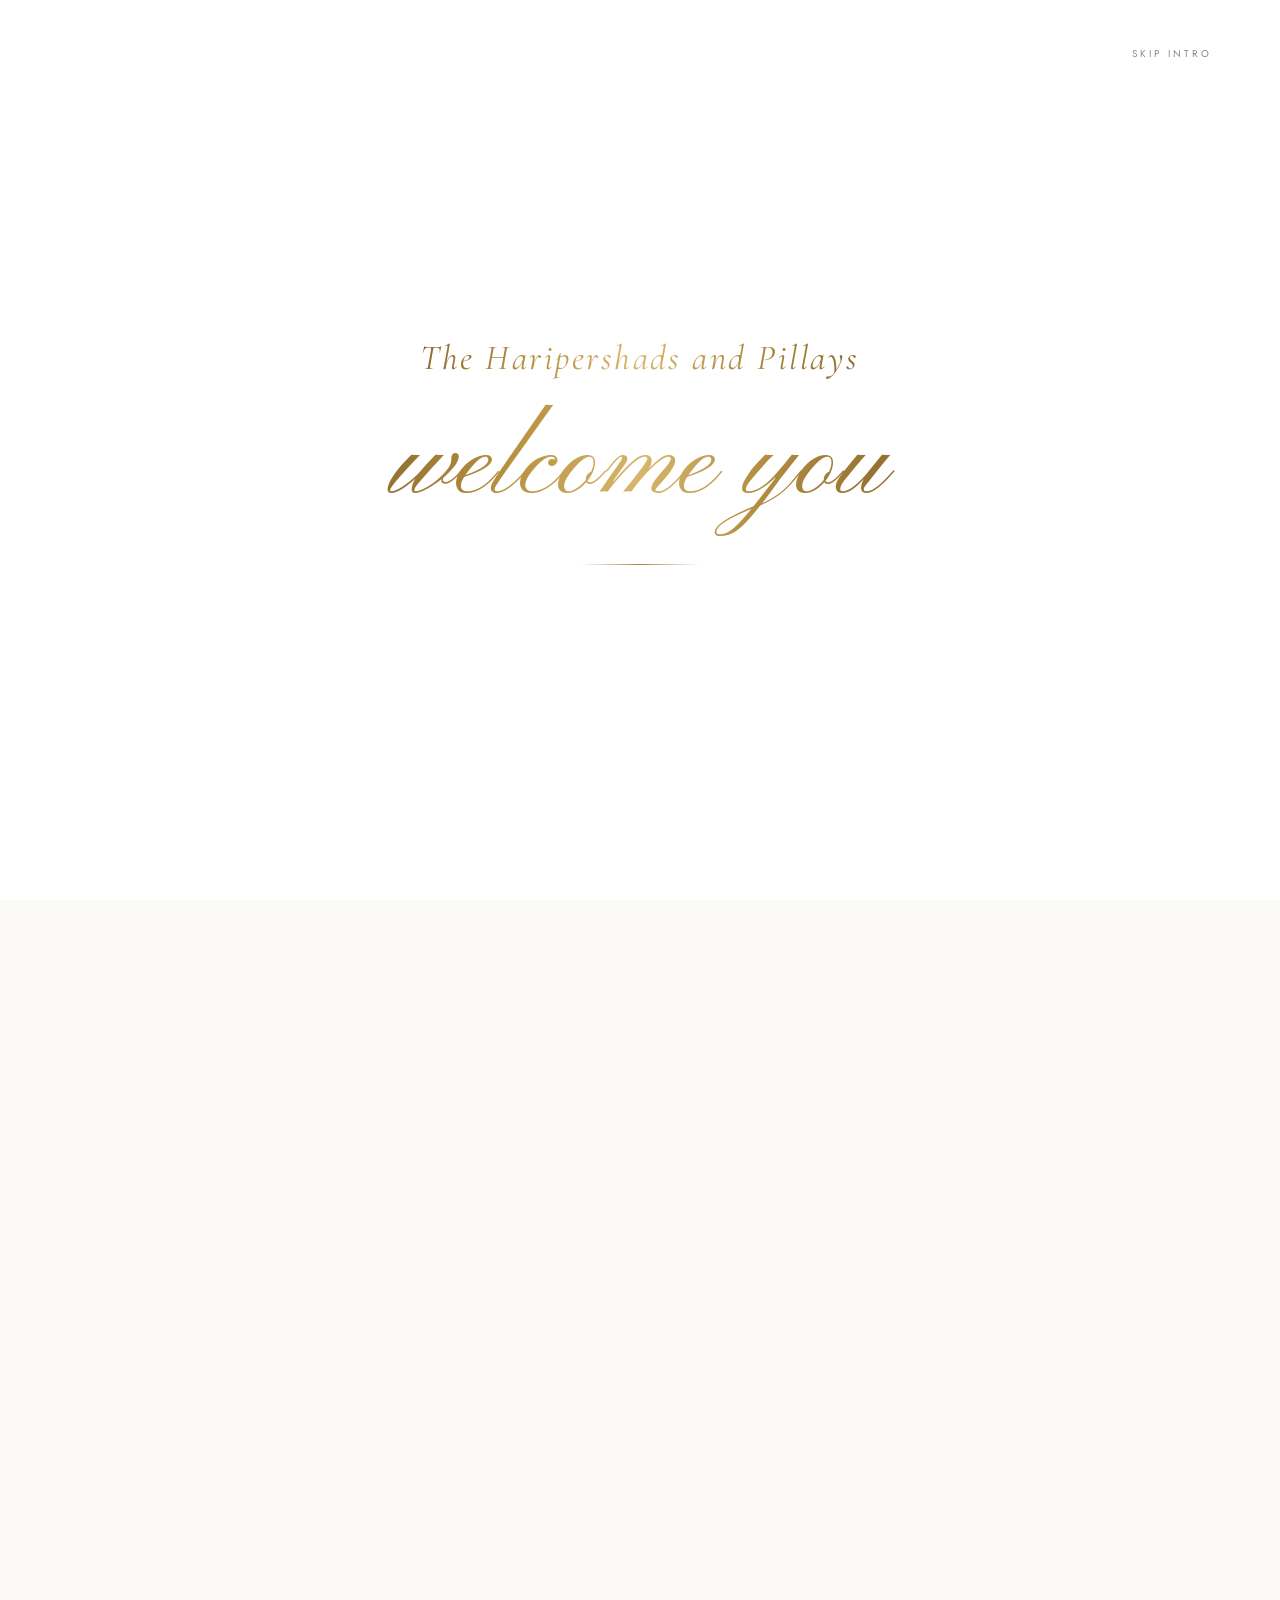
==== commit 06013431: "Add files via upload" ====
--- a/index (2).html
+++ b/index (2).html
@@ -3,11 +3,11 @@
 <head>
   <meta charset="UTF-8" />
   <meta name="viewport" content="width=device-width, initial-scale=1, viewport-fit=cover" />
-  <title>Amelia &amp; Zivan's wedding</title>
-  <meta name="description" content="You are invited to celebrate the wedding of Amelia &amp; Zivan — 10 April 2027, Pont de Val." />
+  <title>Zivan &amp; Amelia's wedding</title>
+  <meta name="description" content="You are invited to celebrate the wedding of Zivan &amp; Amelia — 10 April 2027, Pont de Val." />
   <meta name="theme-color" content="#4a5043" />
   <meta property="og:type" content="website" />
-  <meta property="og:title" content="Amelia &amp; Zivan's wedding" />
+  <meta property="og:title" content="Zivan &amp; Amelia's wedding" />
   <meta property="og:description" content="You are invited &mdash; 10 April 2027, Pont de Val." />
   <!-- For WhatsApp/iMessage link previews, change this to the full web address of the photo, e.g. https://yoursite.com/images/couple-2.jpg -->
   <meta property="og:image" content="images/couple-2.jpg" />
@@ -47,12 +47,12 @@
 
     <!-- Stage 1: Monogram on black -->
     <div class="stage stage-logo" id="stageLogo">
-      <img class="logo-main" src="images/logo-gold.png" alt="Amelia and Zivan monogram" />
+      <img class="logo-main" src="images/logo-gold.png" alt="Zivan and Amelia monogram" />
     </div>
 
     <!-- Stage 2: Welcome message -->
     <div class="stage stage-welcome" id="stageWelcome">
-      <h2 class="welcome-text"><span class="wl wl-a">The Pillays and Haripershads</span><span class="wl wl-b">welcome you</span></h2>
+      <h2 class="welcome-text"><span class="wl wl-a">The Haripershads and Pillays</span><span class="wl wl-b">welcome you</span></h2>
       <span class="welcome-rule"></span>
     </div>
 
@@ -71,7 +71,7 @@
               <p class="card-eyebrow" id="guestGreeting">Dear Guest,</p>
               <i class="card-rule"></i>
               <p class="card-line">We joyfully invite you to celebrate the wedding of</p>
-              <h1 class="card-names">Amelia <span>&amp;</span> Zivan</h1>
+              <h1 class="card-names">Zivan <span>&amp;</span> Amelia</h1>
               <p class="card-date">Saturday &middot; 10 April 2027</p>
 
               <div class="countdown" id="countdownCard" aria-live="off">
@@ -89,7 +89,7 @@
           </div>
 
           <div class="env-front"></div>
-          <div class="env-label"><b><span class="el-names">Amelia &amp; Zivan's</span><span class="el-wed">wedding</span></b></div>
+          <div class="env-label"><b><span class="el-names">Zivan &amp; Amelia's</span><span class="el-wed">wedding</span></b></div>
           <div class="env-flap" id="envFlap"></div>
 
           <button class="seal" id="seal" type="button" aria-label="Open the invitation">
@@ -151,7 +151,7 @@
         <div class="hero-top">
           <img class="hero-crest reveal" src="images/logo-gold.png" alt="" />
           <p class="eyebrow reveal">Our Wedding</p>
-          <h2 class="hero-names reveal"><span class="n1">Amelia</span><span class="amp">&amp;</span><span class="n2">Zivan</span></h2>
+          <h2 class="hero-names reveal"><span class="n1">Zivan</span><span class="amp">&amp;</span><span class="n2">Amelia</span></h2>
           <p class="hero-date reveal">10 &middot; 04 &middot; 2027</p>
           <p class="hero-venue reveal">Pont de Val</p>
         </div>
@@ -178,7 +178,7 @@
         <p class="eyebrow dark reveal">With great joy and grateful hearts</p>
         <p class="lead reveal">Together with our parents, we invite you to share in the celebration of our love as we unite in marriage.</p>
 
-        <h3 class="script-names reveal"><span>Amelia</span><em>&amp;</em><span>Zivan</span></h3>
+        <h3 class="script-names reveal"><span>Zivan</span><em>&amp;</em><span>Amelia</span></h3>
         <p class="eyebrow dark reveal">We have the honour of inviting you to our wedding</p>
 
         <div class="date-block reveal">
@@ -199,14 +199,14 @@
       </div>
 
       <div class="pair p1">
-        <figure class="m ma" data-speed="-0.05"><div class="m-img reveal"><img src="images/couple-7.jpg" alt="Amelia and Zivan sitting together in a golden field" loading="lazy" /></div></figure>
+        <figure class="m ma" data-speed="-0.05"><div class="m-img reveal"><img src="images/couple-7.jpg" alt="Zivan and Amelia sitting together in a golden field" loading="lazy" /></div></figure>
         <figure class="m mb" data-speed="0.07"><div class="m-img reveal"><img src="images/couple-1.jpg" alt="Amelia resting her head on Zivan's shoulder" loading="lazy" /></div></figure>
         <p class="m-cap c1 reveal"><span>Forever</span> begins with a single yes.</p>
       </div>
 
       <div class="pair p2">
         <figure class="m md" data-speed="-0.04"><div class="m-img reveal"><img src="images/couple-12.jpg" alt="Zivan lifting Amelia at sunset" loading="lazy" /></div></figure>
-        <figure class="m mc" data-speed="0.07"><div class="m-img reveal"><img src="images/couple-4.jpg" alt="Amelia and Zivan smiling at each other" loading="lazy" /></div></figure>
+        <figure class="m mc" data-speed="0.07"><div class="m-img reveal"><img src="images/couple-4.jpg" alt="Zivan and Amelia smiling at each other" loading="lazy" /></div></figure>
         <p class="m-cap c2 reveal">Love, <span>laughter</span> and a lifetime ahead.</p>
       </div>
 
@@ -221,6 +221,10 @@
         <div class="story-text">
           <p class="reveal">Zivan first saw Amelia at church in 2022. They became friends in 2023, went on their first date in 2024, and, in God&rsquo;s divine timing, began courting in 2025.</p>
           <p class="reveal">As they got to know each other on a deeper level, they put God at the centre of their relationship and fell in love. One of the most precious moments in their story came when Zivan delivered the proposal of Amelia&rsquo;s dreams.</p>
+          <div class="proposal-photos">
+            <figure class="venue-photo reveal"><div class="vp-img"><img src="images/proposal_1.jpg" data-fallbacks="images/proposal%201.jpg,images/proposal%201.jpeg,images/proposal%201.png,images/proposal%201.webp,images/proposal%201.JPG,images/proposal%201.JPEG,images/proposal%201.PNG,images/proposal-1.jpg,images/proposal-1.jpeg,images/proposal-1.png,images/proposal-1.webp,images/proposal-1.JPG,images/proposal-1.JPEG,images/proposal-1.PNG,images/proposal1.jpg,images/proposal1.jpeg,images/proposal1.png,images/proposal1.webp,images/proposal1.JPG,images/proposal1.JPEG,images/proposal1.PNG,images/proposal_1.jpeg,images/proposal_1.png,images/proposal_1.webp,images/proposal_1.JPG,images/proposal_1.JPEG,images/proposal_1.PNG" alt="The proposal" loading="lazy" /></div></figure>
+            <figure class="venue-photo reveal"><div class="vp-img"><img src="images/proposal_2.jpg" data-fallbacks="images/proposal%202.jpg,images/proposal%202.jpeg,images/proposal%202.png,images/proposal%202.webp,images/proposal%202.JPG,images/proposal%202.JPEG,images/proposal%202.PNG,images/proposal-2.jpg,images/proposal-2.jpeg,images/proposal-2.png,images/proposal-2.webp,images/proposal-2.JPG,images/proposal-2.JPEG,images/proposal-2.PNG,images/proposal2.jpg,images/proposal2.jpeg,images/proposal2.png,images/proposal2.webp,images/proposal2.JPG,images/proposal2.JPEG,images/proposal2.PNG,images/proposal_2.jpeg,images/proposal_2.png,images/proposal_2.webp,images/proposal_2.JPG,images/proposal_2.JPEG,images/proposal_2.PNG" alt="The proposal" loading="lazy" /></div></figure>
+          </div>
           <p class="story-close reveal">From the very start they have consistently prayed for God&rsquo;s will to be done, and God has been faithful to that ever since.</p>
         </div>
       </div>
@@ -309,7 +313,7 @@
             <p class="time">3:00 PM</p>
             <p class="note">Guest arrival 2:00 &ndash; 2:30 PM</p>
             <p class="place">Pont de Val</p>
-            <p class="addr ph">Address &middot; TBC</p>
+            <p class="addr">212 Boundary Road, Parys, 9585<br>Free State, South Africa</p>
             <a class="btn-dark" target="_blank" rel="noopener" data-map>View location</a>
           </article>
           <article class="detail reveal">
@@ -318,7 +322,7 @@
             <p class="time">5:30 PM</p>
             <p class="note">After party until 11:00 PM</p>
             <p class="place">Pont de Val</p>
-            <p class="addr ph">Address &middot; TBC</p>
+            <p class="addr">212 Boundary Road, Parys, 9585<br>Free State, South Africa</p>
             <a class="btn-dark" target="_blank" rel="noopener" data-map>View location</a>
           </article>
         </div>
@@ -348,17 +352,19 @@
       <div class="container narrow">
         <p class="eyebrow dark reveal">Dress Code</p>
         <h3 class="section-title reveal">What to <em>wear</em></h3>
-        <p class="lead reveal">We want you to feel comfortable, celebrated and beautifully dressed for the day. To keep our palette harmonious, we kindly ask guests to avoid white, black and all shades of green. Rich earthy tones, soft neutrals and warm golds would be perfect, and we can't wait to see you all dressed up!</p>
+        <p class="lead reveal">We want you to feel comfortable, celebrated and beautifully dressed for the day. To keep our palette harmonious, we kindly ask guests to avoid white and black, and to choose from the colours below. We can't wait to see you all dressed up!</p>
 
         <div class="dc-grid reveal">
-          <div class="dc"><h4>Ladies</h4><p>Terracotta, mocha, dusty rose, gold and soft neutrals will look stunning. Please avoid white, black and green.</p></div>
-          <div class="dc"><h4>Gentlemen</h4><p>Navy, charcoal, brown or tan suits are lovely. Please avoid white, black and green.</p></div>
+          <div class="dc"><h4>Ladies</h4><p>Any colour from our palette below will look stunning, from rich terracotta and gold to coral, rose and violet.</p></div>
+          <div class="dc"><h4>Gentlemen</h4><p>Navy or rich brown suits are lovely, or choose a tie, pocket square or shirt from the palette below.</p></div>
         </div>
 
         <div class="swatches reveal">
-          <div class="sw-row"><button type="button" style="--c:#b4694f" data-name="Terracotta" aria-label="Terracotta"></button><button type="button" style="--c:#8a6a55" data-name="Mocha" aria-label="Mocha"></button><button type="button" style="--c:#c9a29a" data-name="Dusty Rose" aria-label="Dusty Rose"></button><button type="button" style="--c:#c9a77a" data-name="Gold" aria-label="Gold"></button><button type="button" style="--c:#2f3e5c" data-name="Navy" aria-label="Navy"></button></div>
-          <div class="sw-row"><button type="button" style="--c:#f5f1e8" data-name="Ivory" aria-label="Ivory"></button><button type="button" style="--c:#eedfe0" data-name="Pearl" aria-label="Pearl"></button><button type="button" style="--c:#f5e9c7" data-name="Vanilla" aria-label="Vanilla"></button><button type="button" style="--c:#eee1cc" data-name="Almond" aria-label="Almond"></button><button type="button" style="--c:#edd9cf" data-name="Champagne" aria-label="Champagne"></button></div>
-          <div class="sw-row"><button type="button" style="--c:#efd3b0" data-name="Peach Cream" aria-label="Peach Cream"></button><button type="button" style="--c:#e7cccd" data-name="Blush" aria-label="Blush"></button><button type="button" style="--c:#dccfc0" data-name="Oat" aria-label="Oat"></button><button type="button" style="--c:#e3d1b4" data-name="Sand" aria-label="Sand"></button><button type="button" style="--c:#575a60" data-name="Charcoal" aria-label="Charcoal"></button></div>
+          <div class="sw-row"><button type="button" style="--c:#b4694f" data-name="Terracotta" aria-label="Terracotta"></button><button type="button" style="--c:#8a6a55" data-name="Mocha" aria-label="Mocha"></button><button type="button" style="--c:#c9a29a" data-name="Dusty Rose" aria-label="Dusty Rose"></button><button type="button" style="--c:#c9a77a" data-name="Gold" aria-label="Gold"></button><button type="button" style="--c:#2f3e5c" data-name="Navy" aria-label="Navy"></button><button type="button" style="--c:#f26a6f" data-name="Coral" aria-label="Coral"></button><button type="button" style="--c:#8a7869" data-name="Taupe" aria-label="Taupe"></button></div>
+          <div class="sw-row"><button type="button" style="--c:#f4a48c" data-name="Salmon" aria-label="Salmon"></button><button type="button" style="--c:#dba396" data-name="Clay Rose" aria-label="Clay Rose"></button><button type="button" style="--c:#e6b2ba" data-name="Dusty Pink" aria-label="Dusty Pink"></button><button type="button" style="--c:#e6bfba" data-name="Rose Quartz" aria-label="Rose Quartz"></button><button type="button" style="--c:#f5a9c7" data-name="Candy Pink" aria-label="Candy Pink"></button><button type="button" style="--c:#f5aac8" data-name="Bubblegum" aria-label="Bubblegum"></button><button type="button" style="--c:#f6d2dc" data-name="Petal Pink" aria-label="Petal Pink"></button></div>
+          <div class="sw-row"><button type="button" style="--c:#f0b38b" data-name="Apricot" aria-label="Apricot"></button><button type="button" style="--c:#f5c7a5" data-name="Peach" aria-label="Peach"></button><button type="button" style="--c:#e8c1af" data-name="Shell" aria-label="Shell"></button><button type="button" style="--c:#f3c669" data-name="Marigold" aria-label="Marigold"></button><button type="button" style="--c:#faf19f" data-name="Lemon" aria-label="Lemon"></button><button type="button" style="--c:#d4acb9" data-name="Mauve" aria-label="Mauve"></button><button type="button" style="--c:#e7c1ed" data-name="Orchid" aria-label="Orchid"></button></div>
+          <div class="sw-row"><button type="button" style="--c:#dec6e5" data-name="Wisteria" aria-label="Wisteria"></button><button type="button" style="--c:#dac4e8" data-name="Lilac" aria-label="Lilac"></button><button type="button" style="--c:#c5bfe3" data-name="Periwinkle" aria-label="Periwinkle"></button><button type="button" style="--c:#ba98e1" data-name="Violet" aria-label="Violet"></button><button type="button" style="--c:#937caf" data-name="Amethyst" aria-label="Amethyst"></button><button type="button" style="--c:#97b6e0" data-name="Cornflower" aria-label="Cornflower"></button><button type="button" style="--c:#7a9fdc" data-name="Azure" aria-label="Azure"></button></div>
+          <div class="sw-row"><button type="button" style="--c:#b6caed" data-name="Powder Blue" aria-label="Powder Blue"></button><button type="button" style="--c:#badbf0" data-name="Baby Blue" aria-label="Baby Blue"></button><button type="button" style="--c:#96d4ef" data-name="Sky Blue" aria-label="Sky Blue"></button><button type="button" style="--c:#bddbdc" data-name="Ice Blue" aria-label="Ice Blue"></button><button type="button" style="--c:#c2dede" data-name="Pale Aqua" aria-label="Pale Aqua"></button><button type="button" style="--c:#c4e7e6" data-name="Frost" aria-label="Frost"></button><button type="button" style="--c:#b5b2b2" data-name="Dove Grey" aria-label="Dove Grey"></button></div>
         </div>
         <p class="swatch-name" id="swatchName">Tap a colour</p>
 
@@ -367,7 +373,6 @@
           <div class="av-row">
             <button type="button" style="--c:#ffffff" data-name="White" aria-label="Avoid White"></button>
             <button type="button" style="--c:#121212" data-name="Black" aria-label="Avoid Black"></button>
-            <button type="button" style="--c:#8fa07f" data-name="Green &middot; all shades" aria-label="Avoid all shades of green"></button>
           </div>
           <p class="avoid-name" id="avoidName">Tap a colour to see its name</p>
         </div>
@@ -454,9 +459,9 @@
 
     <footer class="footer" data-cursor-theme="dark">
       <img src="images/logo-gold.png" alt="" />
-      <p class="f-names">Amelia &amp; Zivan</p>
+      <p class="f-names">Zivan &amp; Amelia</p>
       <p>10 April 2027 &middot; Pont de Val</p>
-      <p class="f-fam">The Pillay &amp; Haripershad families</p>
+      <p class="f-fam">The Haripershad &amp; Pillay families</p>
       <p class="f-love">With love &amp; gratitude</p>
     </footer>
   </main>
--- a/css/style.css
+++ b/css/style.css
@@ -1262,3 +1262,25 @@
 @media (max-width:440px){.swatches button{width:clamp(44px,12.4vw,64px);height:auto}}
 .avoid .av-row{gap:clamp(14px,4vw,26px)}
 .avoid .av-row button{width:clamp(44px,12vw,54px)}
+
+/* ===========================================================
+   v12 — proposal photos + 7-per-row palette
+   =========================================================== */
+.proposal-photos{display:grid;grid-template-columns:1fr 1fr;align-items:center;gap:clamp(26px,5vw,54px);width:min(640px,calc(100% - 14px));margin:46px auto 54px}
+.proposal-photos .venue-photo{width:auto;margin:0}
+.proposal-photos .venue-photo::before{transform:translate(10px,10px)}
+.proposal-photos .vp-img img{display:block;width:100%;height:auto;aspect-ratio:auto;object-fit:cover}
+.proposal-photos .venue-photo::after{display:none}
+@media (hover:hover) and (pointer:fine){
+  .proposal-photos .venue-photo:hover::before{transform:translate(5px,5px)}
+}
+@media(max-width:520px){
+  .proposal-photos{gap:22px;margin:36px auto 42px}
+  .proposal-photos .venue-photo::before{transform:translate(7px,7px)}
+  .proposal-photos .vp-img::after{inset:9px}
+}
+.swatches{gap:clamp(9px,2vw,16px)}
+.sw-row{gap:clamp(8px,1.9vw,16px)}
+.swatches button{width:clamp(34px,9.4vw,56px);border-width:2px}
+@media (max-width:440px){.swatches button{width:clamp(34px,9.4vw,56px)}}
+.avoid .av-row button{width:clamp(46px,12vw,56px)}
